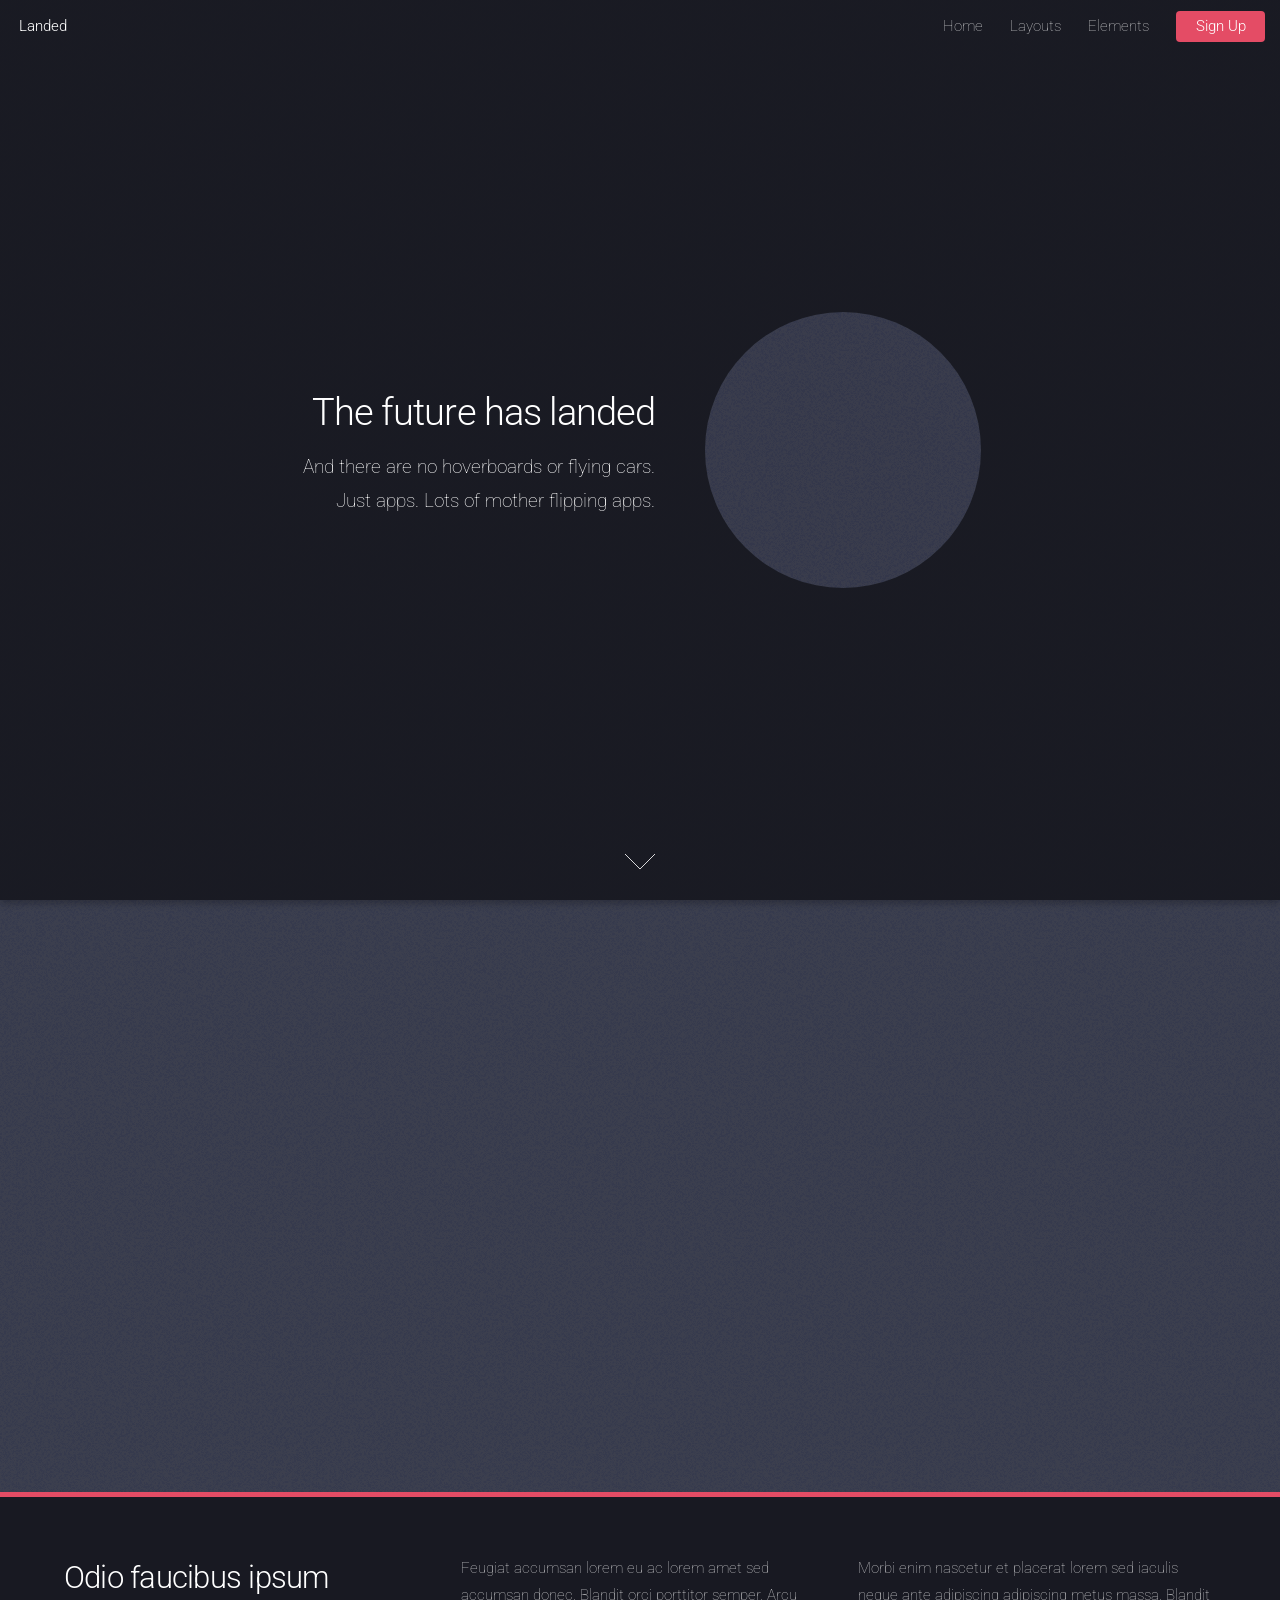
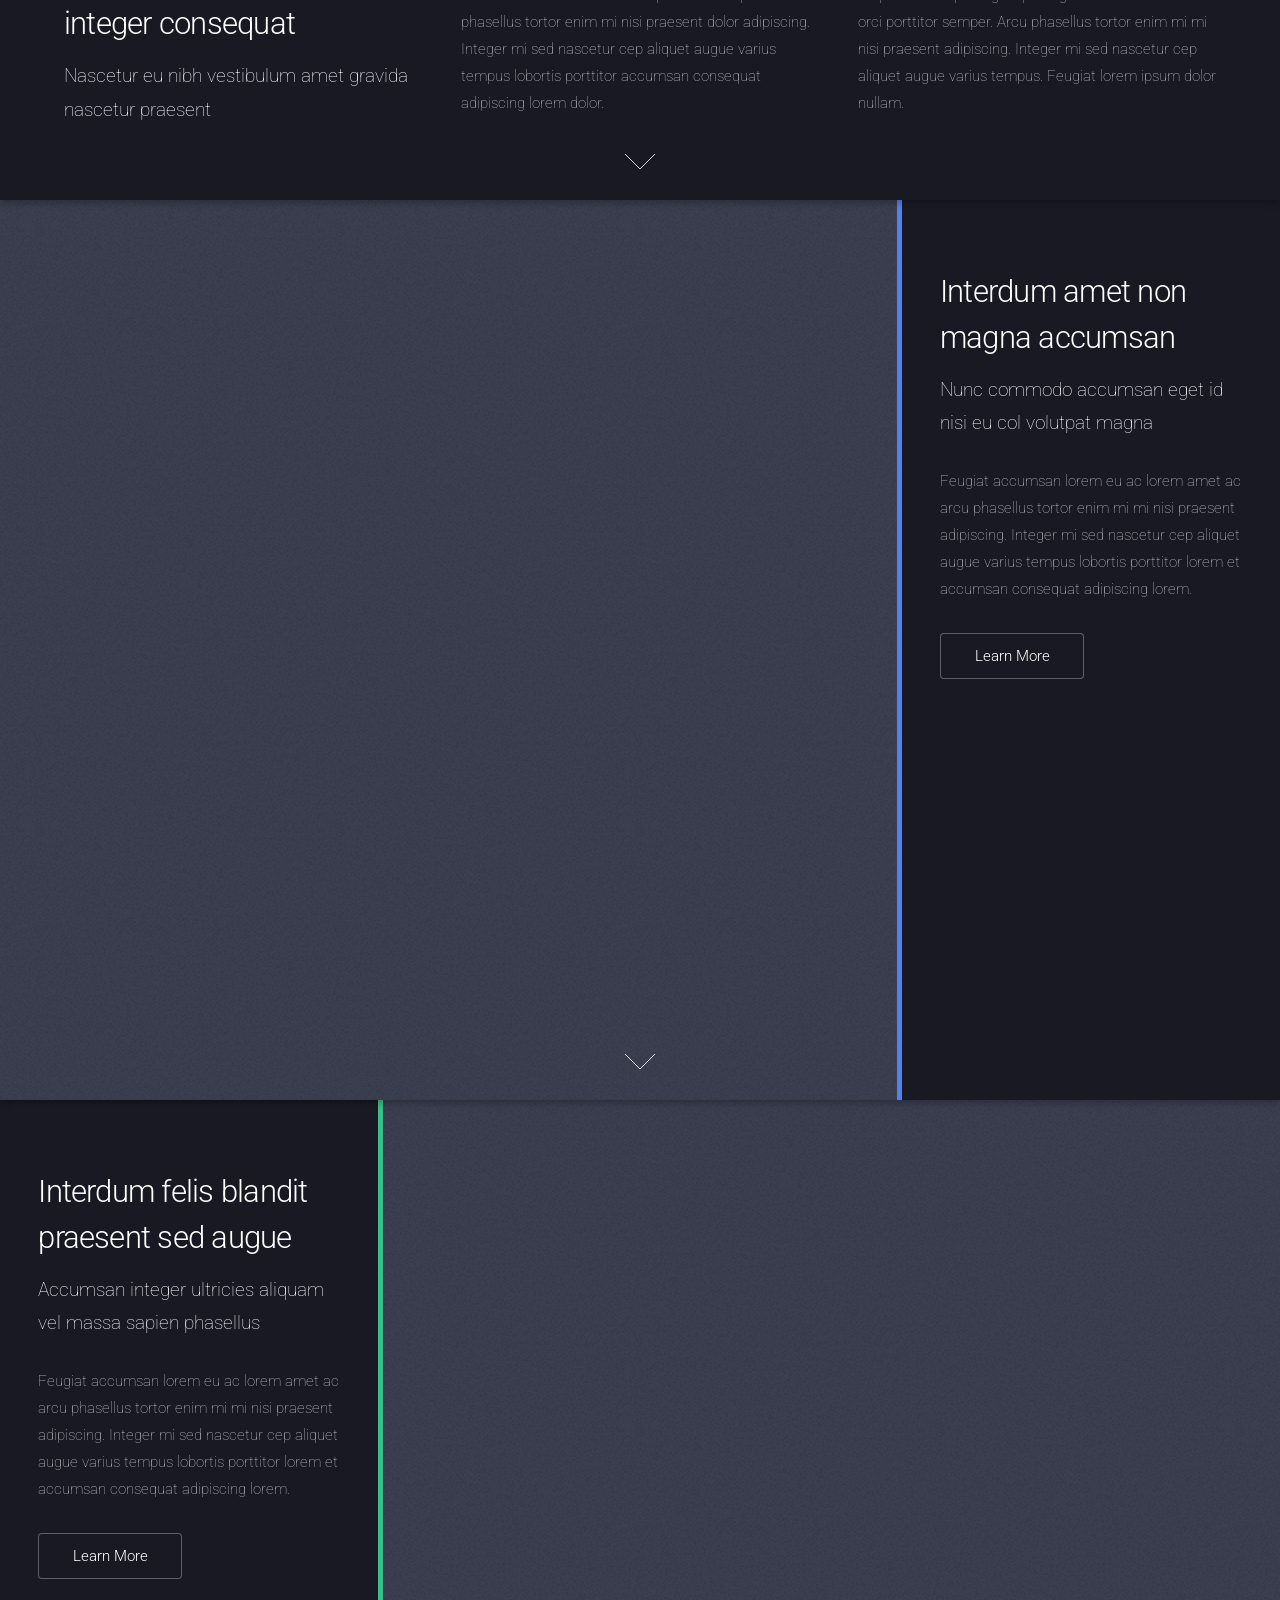
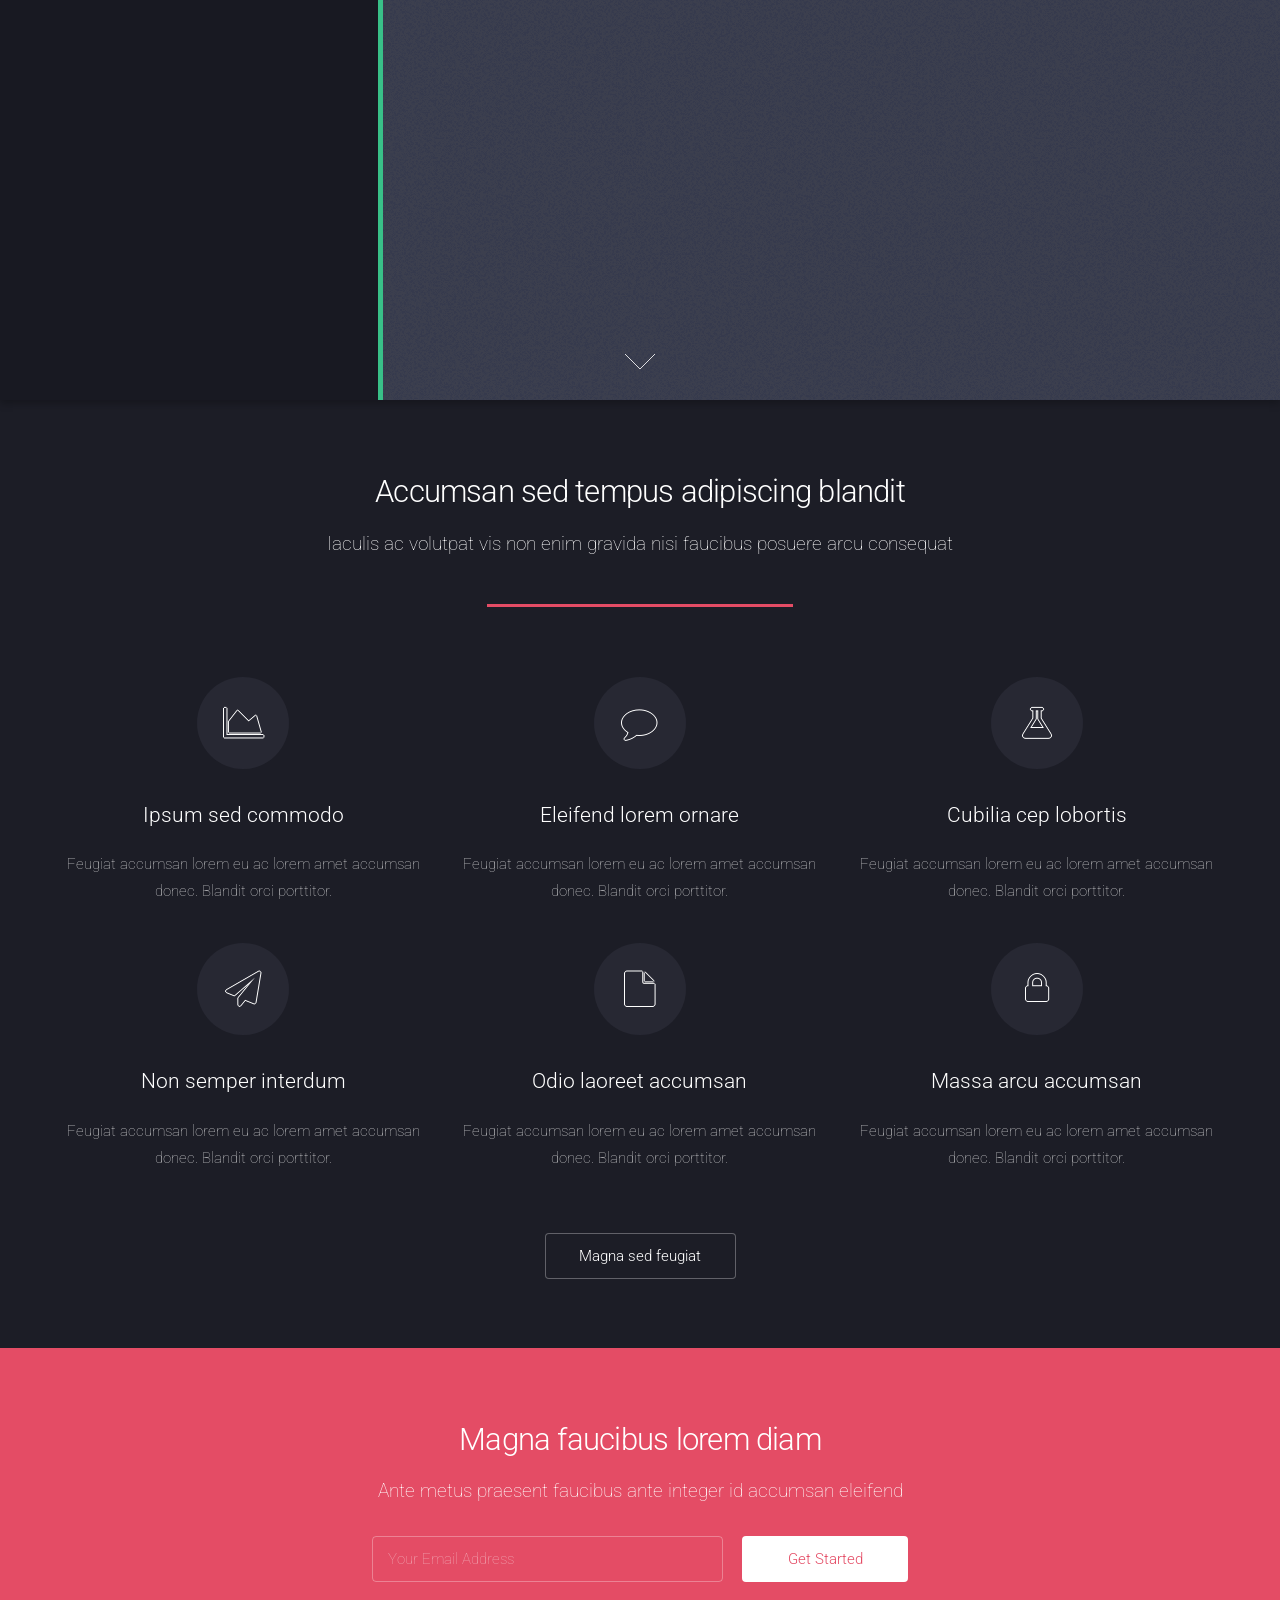
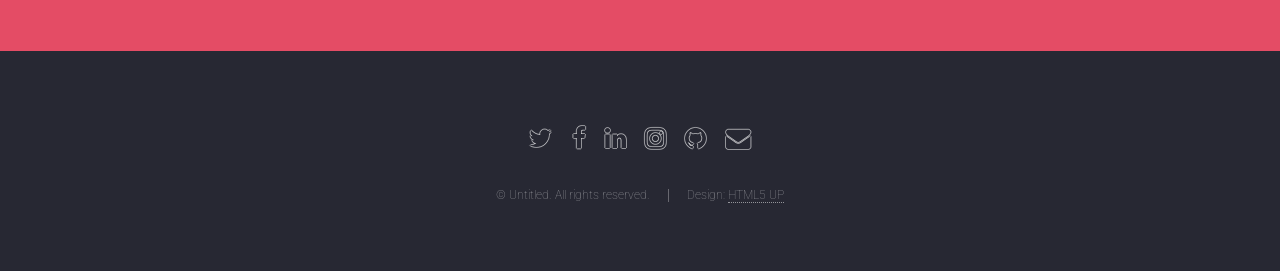
==== portfolio/index.html @ 85036625 "initial setup" ====
<!DOCTYPE HTML>
<!--
	Landed by HTML5 UP
	html5up.net | @ajlkn
	Free for personal and commercial use under the CCA 3.0 license (html5up.net/license)
-->
<html>
	<head>
		<title>Landed by HTML5 UP</title>
		<meta charset="utf-8" />
		<meta name="viewport" content="width=device-width, initial-scale=1, user-scalable=no" />
		<link rel="stylesheet" href="assets/css/main.css" />
		<noscript><link rel="stylesheet" href="assets/css/noscript.css" /></noscript>
	</head>
	<body class="is-preload landing">
		<div id="page-wrapper">

			<!-- Header -->
				<header id="header">
					<h1 id="logo"><a href="index.html">Landed</a></h1>
					<nav id="nav">
						<ul>
							<li><a href="index.html">Home</a></li>
							<li>
								<a href="#">Layouts</a>
								<ul>
									<li><a href="left-sidebar.html">Left Sidebar</a></li>
									<li><a href="right-sidebar.html">Right Sidebar</a></li>
									<li><a href="no-sidebar.html">No Sidebar</a></li>
									<li>
										<a href="#">Submenu</a>
										<ul>
											<li><a href="#">Option 1</a></li>
											<li><a href="#">Option 2</a></li>
											<li><a href="#">Option 3</a></li>
											<li><a href="#">Option 4</a></li>
										</ul>
									</li>
								</ul>
							</li>
							<li><a href="elements.html">Elements</a></li>
							<li><a href="#" class="button primary">Sign Up</a></li>
						</ul>
					</nav>
				</header>

			<!-- Banner -->
				<section id="banner">
					<div class="content">
						<header>
							<h2>The future has landed</h2>
							<p>And there are no hoverboards or flying cars.<br />
							Just apps. Lots of mother flipping apps.</p>
						</header>
						<span class="image"><img src="images/pic01.jpg" alt="" /></span>
					</div>
					<a href="#one" class="goto-next scrolly">Next</a>
				</section>

			<!-- One -->
				<section id="one" class="spotlight style1 bottom">
					<span class="image fit main"><img src="images/pic02.jpg" alt="" /></span>
					<div class="content">
						<div class="container">
							<div class="row">
								<div class="col-4 col-12-medium">
									<header>
										<h2>Odio faucibus ipsum integer consequat</h2>
										<p>Nascetur eu nibh vestibulum amet gravida nascetur praesent</p>
									</header>
								</div>
								<div class="col-4 col-12-medium">
									<p>Feugiat accumsan lorem eu ac lorem amet sed accumsan donec.
									Blandit orci porttitor semper. Arcu phasellus tortor enim mi
									nisi praesent dolor adipiscing. Integer mi sed nascetur cep aliquet
									augue varius tempus lobortis porttitor accumsan consequat
									adipiscing lorem dolor.</p>
								</div>
								<div class="col-4 col-12-medium">
									<p>Morbi enim nascetur et placerat lorem sed iaculis neque ante
									adipiscing adipiscing metus massa. Blandit orci porttitor semper.
									Arcu phasellus tortor enim mi mi nisi praesent adipiscing. Integer
									mi sed nascetur cep aliquet augue varius tempus. Feugiat lorem
									ipsum dolor nullam.</p>
								</div>
							</div>
						</div>
					</div>
					<a href="#two" class="goto-next scrolly">Next</a>
				</section>

			<!-- Two -->
				<section id="two" class="spotlight style2 right">
					<span class="image fit main"><img src="images/pic03.jpg" alt="" /></span>
					<div class="content">
						<header>
							<h2>Interdum amet non magna accumsan</h2>
							<p>Nunc commodo accumsan eget id nisi eu col volutpat magna</p>
						</header>
						<p>Feugiat accumsan lorem eu ac lorem amet ac arcu phasellus tortor enim mi mi nisi praesent adipiscing. Integer mi sed nascetur cep aliquet augue varius tempus lobortis porttitor lorem et accumsan consequat adipiscing lorem.</p>
						<ul class="actions">
							<li><a href="#" class="button">Learn More</a></li>
						</ul>
					</div>
					<a href="#three" class="goto-next scrolly">Next</a>
				</section>

			<!-- Three -->
				<section id="three" class="spotlight style3 left">
					<span class="image fit main bottom"><img src="images/pic04.jpg" alt="" /></span>
					<div class="content">
						<header>
							<h2>Interdum felis blandit praesent sed augue</h2>
							<p>Accumsan integer ultricies aliquam vel massa sapien phasellus</p>
						</header>
						<p>Feugiat accumsan lorem eu ac lorem amet ac arcu phasellus tortor enim mi mi nisi praesent adipiscing. Integer mi sed nascetur cep aliquet augue varius tempus lobortis porttitor lorem et accumsan consequat adipiscing lorem.</p>
						<ul class="actions">
							<li><a href="#" class="button">Learn More</a></li>
						</ul>
					</div>
					<a href="#four" class="goto-next scrolly">Next</a>
				</section>

			<!-- Four -->
				<section id="four" class="wrapper style1 special fade-up">
					<div class="container">
						<header class="major">
							<h2>Accumsan sed tempus adipiscing blandit</h2>
							<p>Iaculis ac volutpat vis non enim gravida nisi faucibus posuere arcu consequat</p>
						</header>
						<div class="box alt">
							<div class="row gtr-uniform">
								<section class="col-4 col-6-medium col-12-xsmall">
									<span class="icon alt major fa-area-chart"></span>
									<h3>Ipsum sed commodo</h3>
									<p>Feugiat accumsan lorem eu ac lorem amet accumsan donec. Blandit orci porttitor.</p>
								</section>
								<section class="col-4 col-6-medium col-12-xsmall">
									<span class="icon alt major fa-comment"></span>
									<h3>Eleifend lorem ornare</h3>
									<p>Feugiat accumsan lorem eu ac lorem amet accumsan donec. Blandit orci porttitor.</p>
								</section>
								<section class="col-4 col-6-medium col-12-xsmall">
									<span class="icon alt major fa-flask"></span>
									<h3>Cubilia cep lobortis</h3>
									<p>Feugiat accumsan lorem eu ac lorem amet accumsan donec. Blandit orci porttitor.</p>
								</section>
								<section class="col-4 col-6-medium col-12-xsmall">
									<span class="icon alt major fa-paper-plane"></span>
									<h3>Non semper interdum</h3>
									<p>Feugiat accumsan lorem eu ac lorem amet accumsan donec. Blandit orci porttitor.</p>
								</section>
								<section class="col-4 col-6-medium col-12-xsmall">
									<span class="icon alt major fa-file"></span>
									<h3>Odio laoreet accumsan</h3>
									<p>Feugiat accumsan lorem eu ac lorem amet accumsan donec. Blandit orci porttitor.</p>
								</section>
								<section class="col-4 col-6-medium col-12-xsmall">
									<span class="icon alt major fa-lock"></span>
									<h3>Massa arcu accumsan</h3>
									<p>Feugiat accumsan lorem eu ac lorem amet accumsan donec. Blandit orci porttitor.</p>
								</section>
							</div>
						</div>
						<footer class="major">
							<ul class="actions special">
								<li><a href="#" class="button">Magna sed feugiat</a></li>
							</ul>
						</footer>
					</div>
				</section>

			<!-- Five -->
				<section id="five" class="wrapper style2 special fade">
					<div class="container">
						<header>
							<h2>Magna faucibus lorem diam</h2>
							<p>Ante metus praesent faucibus ante integer id accumsan eleifend</p>
						</header>
						<form method="post" action="#" class="cta">
							<div class="row gtr-uniform gtr-50">
								<div class="col-8 col-12-xsmall"><input type="email" name="email" id="email" placeholder="Your Email Address" /></div>
								<div class="col-4 col-12-xsmall"><input type="submit" value="Get Started" class="fit primary" /></div>
							</div>
						</form>
					</div>
				</section>

			<!-- Footer -->
				<footer id="footer">
					<ul class="icons">
						<li><a href="#" class="icon alt fa-twitter"><span class="label">Twitter</span></a></li>
						<li><a href="#" class="icon alt fa-facebook"><span class="label">Facebook</span></a></li>
						<li><a href="#" class="icon alt fa-linkedin"><span class="label">LinkedIn</span></a></li>
						<li><a href="#" class="icon alt fa-instagram"><span class="label">Instagram</span></a></li>
						<li><a href="#" class="icon alt fa-github"><span class="label">GitHub</span></a></li>
						<li><a href="#" class="icon alt fa-envelope"><span class="label">Email</span></a></li>
					</ul>
					<ul class="copyright">
						<li>&copy; Untitled. All rights reserved.</li><li>Design: <a href="http://html5up.net">HTML5 UP</a></li>
					</ul>
				</footer>

		</div>

		<!-- Scripts -->
			<script src="assets/js/jquery.min.js"></script>
			<script src="assets/js/jquery.scrolly.min.js"></script>
			<script src="assets/js/jquery.dropotron.min.js"></script>
			<script src="assets/js/jquery.scrollex.min.js"></script>
			<script src="assets/js/browser.min.js"></script>
			<script src="assets/js/breakpoints.min.js"></script>
			<script src="assets/js/util.js"></script>
			<script src="assets/js/main.js"></script>

	</body>
</html>
---- portfolio/assets/css/main.css ----
@import url("font-awesome.min.css");
@import url("https://fonts.googleapis.com/css?family=Roboto:100,300,100italic,300italic");

/*
	Landed by HTML5 UP
	html5up.net | @ajlkn
	Free for personal and commercial use under the CCA 3.0 license (html5up.net/license)
*/

html, body, div, span, applet, object,
iframe, h1, h2, h3, h4, h5, h6, p, blockquote,
pre, a, abbr, acronym, address, big, cite,
code, del, dfn, em, img, ins, kbd, q, s, samp,
small, strike, strong, sub, sup, tt, var, b,
u, i, center, dl, dt, dd, ol, ul, li, fieldset,
form, label, legend, table, caption, tbody,
tfoot, thead, tr, th, td, article, aside,
canvas, details, embed, figure, figcaption,
footer, header, hgroup, menu, nav, output, ruby,
section, summary, time, mark, audio, video {
	margin: 0;
	padding: 0;
	border: 0;
	font-size: 100%;
	font: inherit;
	vertical-align: baseline;}

article, aside, details, figcaption, figure,
footer, header, hgroup, menu, nav, section {
	display: block;}

body {
	line-height: 1;
}

ol, ul {
	list-style: none;
}

blockquote, q {
	quotes: none;
}

	blockquote:before, blockquote:after, q:before, q:after {
		content: '';
		content: none;
	}

table {
	border-collapse: collapse;
	border-spacing: 0;
}

body {
	-webkit-text-size-adjust: none;
}

mark {
	background-color: transparent;
	color: inherit;
}

input::-moz-focus-inner {
	border: 0;
	padding: 0;
}

input, select, textarea {
	-moz-appearance: none;
	-webkit-appearance: none;
	-ms-appearance: none;
	appearance: none;
}

/* Basic */

	html {
		box-sizing: border-box;
	}

	*, *:before, *:after {
		box-sizing: inherit;
	}

	html, body {
		background: #1c1d26;
	}

	body.is-preload *, body.is-preload *:before, body.is-preload *:after {
		-moz-animation: none !important;
		-webkit-animation: none !important;
		-ms-animation: none !important;
		animation: none !important;
		-moz-transition: none !important;
		-webkit-transition: none !important;
		-ms-transition: none !important;
		transition: none !important;
	}

	body, input, select, textarea {
		color: rgba(255, 255, 255, 0.75);
		font-family: "Roboto", Helvetica, sans-serif;
		font-size: 15pt;
		font-weight: 100;
		line-height: 1.75em;
	}

	a {
		-moz-transition: border-color 0.2s ease-in-out, color 0.2s ease-in-out;
		-webkit-transition: border-color 0.2s ease-in-out, color 0.2s ease-in-out;
		-ms-transition: border-color 0.2s ease-in-out, color 0.2s ease-in-out;
		transition: border-color 0.2s ease-in-out, color 0.2s ease-in-out;
		border-bottom: dotted 1px;
		color: #e44c65;
		text-decoration: none;
	}

		a:hover {
			color: #e44c65 !important;
			border-bottom-color: transparent;
		}

	strong, b {
		color: #ffffff;
		font-weight: 300;
	}

	em, i {
		font-style: italic;
	}

	p {
		margin: 0 0 2em 0;
	}

	h1, h2, h3, h4, h5, h6 {
		color: #ffffff;
		font-weight: 300;
		line-height: 1em;
		margin: 0 0 1em 0;
	}

		h1 a, h2 a, h3 a, h4 a, h5 a, h6 a {
			color: inherit;
			border: 0;
		}

	h2 {
		font-size: 2em;
		line-height: 1.5em;
		letter-spacing: -0.025em;
	}

	h3 {
		font-size: 1.35em;
		line-height: 1.5em;
	}

	h4 {
		font-size: 1.1em;
		line-height: 1.5em;
	}

	h5 {
		font-size: 0.9em;
		line-height: 1.5em;
	}

	h6 {
		font-size: 0.7em;
		line-height: 1.5em;
	}

	sub {
		font-size: 0.8em;
		position: relative;
		top: 0.5em;
	}

	sup {
		font-size: 0.8em;
		position: relative;
		top: -0.5em;
	}

	hr {
		border: 0;
		border-bottom: solid 1px rgba(255, 255, 255, 0.3);
		margin: 3em 0;
	}

		hr.major {
			margin: 4em 0;
		}

	blockquote {
		border-left: solid 4px rgba(255, 255, 255, 0.3);
		font-style: italic;
		margin: 0 0 2em 0;
		padding: 0.5em 0 0.5em 2em;
	}

	code {
		background: rgba(255, 255, 255, 0.075);
		border-radius: 4px;
		font-family: "Courier New", monospace;
		font-size: 0.9em;
		margin: 0 0.25em;
		padding: 0.25em 0.65em;
	}

	pre {
		-webkit-overflow-scrolling: touch;
		font-family: "Courier New", monospace;
		font-size: 0.9em;
		margin: 0 0 2em 0;
	}

		pre code {
			display: block;
			line-height: 1.75em;
			padding: 1em 1.5em;
			overflow-x: auto;
		}

	.align-left {
		text-align: left;
	}

	.align-center {
		text-align: center;
	}

	.align-right {
		text-align: right;
	}

/* Loader */

	@-moz-keyframes spinner-show {
		0% {
			opacity: 0;
		}

		100% {
			opacity: 1;
		}
	}

	@-webkit-keyframes spinner-show {
		0% {
			opacity: 0;
		}

		100% {
			opacity: 1;
		}
	}

	@-ms-keyframes spinner-show {
		0% {
			opacity: 0;
		}

		100% {
			opacity: 1;
		}
	}

	@keyframes spinner-show {
		0% {
			opacity: 0;
		}

		100% {
			opacity: 1;
		}
	}

	@-moz-keyframes spinner-hide {
		0% {
			color: rgba(255, 255, 255, 0.15);
			z-index: 100001;
			-moz-transform: scale(1) rotate(0deg);
			-webkit-transform: scale(1) rotate(0deg);
			-ms-transform: scale(1) rotate(0deg);
			transform: scale(1) rotate(0deg);
		}

		99% {
			color: #1c1d26;
			z-index: 100001;
			-moz-transform: scale(0.5) rotate(360deg);
			-webkit-transform: scale(0.5) rotate(360deg);
			-ms-transform: scale(0.5) rotate(360deg);
			transform: scale(0.5) rotate(360deg);
		}

		100% {
			color: #1c1d26;
			z-index: -1;
			-moz-transform: scale(0.5) rotate(360deg);
			-webkit-transform: scale(0.5) rotate(360deg);
			-ms-transform: scale(0.5) rotate(360deg);
			transform: scale(0.5) rotate(360deg);
		}
	}

	@-webkit-keyframes spinner-hide {
		0% {
			color: rgba(255, 255, 255, 0.15);
			z-index: 100001;
			-moz-transform: scale(1) rotate(0deg);
			-webkit-transform: scale(1) rotate(0deg);
			-ms-transform: scale(1) rotate(0deg);
			transform: scale(1) rotate(0deg);
		}

		99% {
			color: #1c1d26;
			z-index: 100001;
			-moz-transform: scale(0.5) rotate(360deg);
			-webkit-transform: scale(0.5) rotate(360deg);
			-ms-transform: scale(0.5) rotate(360deg);
			transform: scale(0.5) rotate(360deg);
		}

		100% {
			color: #1c1d26;
			z-index: -1;
			-moz-transform: scale(0.5) rotate(360deg);
			-webkit-transform: scale(0.5) rotate(360deg);
			-ms-transform: scale(0.5) rotate(360deg);
			transform: scale(0.5) rotate(360deg);
		}
	}

	@-ms-keyframes spinner-hide {
		0% {
			color: rgba(255, 255, 255, 0.15);
			z-index: 100001;
			-moz-transform: scale(1) rotate(0deg);
			-webkit-transform: scale(1) rotate(0deg);
			-ms-transform: scale(1) rotate(0deg);
			transform: scale(1) rotate(0deg);
		}

		99% {
			color: #1c1d26;
			z-index: 100001;
			-moz-transform: scale(0.5) rotate(360deg);
			-webkit-transform: scale(0.5) rotate(360deg);
			-ms-transform: scale(0.5) rotate(360deg);
			transform: scale(0.5) rotate(360deg);
		}

		100% {
			color: #1c1d26;
			z-index: -1;
			-moz-transform: scale(0.5) rotate(360deg);
			-webkit-transform: scale(0.5) rotate(360deg);
			-ms-transform: scale(0.5) rotate(360deg);
			transform: scale(0.5) rotate(360deg);
		}
	}

	@keyframes spinner-hide {
		0% {
			color: rgba(255, 255, 255, 0.15);
			z-index: 100001;
			-moz-transform: scale(1) rotate(0deg);
			-webkit-transform: scale(1) rotate(0deg);
			-ms-transform: scale(1) rotate(0deg);
			transform: scale(1) rotate(0deg);
		}

		99% {
			color: #1c1d26;
			z-index: 100001;
			-moz-transform: scale(0.5) rotate(360deg);
			-webkit-transform: scale(0.5) rotate(360deg);
			-ms-transform: scale(0.5) rotate(360deg);
			transform: scale(0.5) rotate(360deg);
		}

		100% {
			color: #1c1d26;
			z-index: -1;
			-moz-transform: scale(0.5) rotate(360deg);
			-webkit-transform: scale(0.5) rotate(360deg);
			-ms-transform: scale(0.5) rotate(360deg);
			transform: scale(0.5) rotate(360deg);
		}
	}

	@-moz-keyframes spinner-rotate {
		0% {
			-moz-transform: scale(1) rotate(0deg);
			-webkit-transform: scale(1) rotate(0deg);
			-ms-transform: scale(1) rotate(0deg);
			transform: scale(1) rotate(0deg);
		}

		100% {
			-moz-transform: scale(1) rotate(360deg);
			-webkit-transform: scale(1) rotate(360deg);
			-ms-transform: scale(1) rotate(360deg);
			transform: scale(1) rotate(360deg);
		}
	}

	@-webkit-keyframes spinner-rotate {
		0% {
			-moz-transform: scale(1) rotate(0deg);
			-webkit-transform: scale(1) rotate(0deg);
			-ms-transform: scale(1) rotate(0deg);
			transform: scale(1) rotate(0deg);
		}

		100% {
			-moz-transform: scale(1) rotate(360deg);
			-webkit-transform: scale(1) rotate(360deg);
			-ms-transform: scale(1) rotate(360deg);
			transform: scale(1) rotate(360deg);
		}
	}

	@-ms-keyframes spinner-rotate {
		0% {
			-moz-transform: scale(1) rotate(0deg);
			-webkit-transform: scale(1) rotate(0deg);
			-ms-transform: scale(1) rotate(0deg);
			transform: scale(1) rotate(0deg);
		}

		100% {
			-moz-transform: scale(1) rotate(360deg);
			-webkit-transform: scale(1) rotate(360deg);
			-ms-transform: scale(1) rotate(360deg);
			transform: scale(1) rotate(360deg);
		}
	}

	@keyframes spinner-rotate {
		0% {
			-moz-transform: scale(1) rotate(0deg);
			-webkit-transform: scale(1) rotate(0deg);
			-ms-transform: scale(1) rotate(0deg);
			transform: scale(1) rotate(0deg);
		}

		100% {
			-moz-transform: scale(1) rotate(360deg);
			-webkit-transform: scale(1) rotate(360deg);
			-ms-transform: scale(1) rotate(360deg);
			transform: scale(1) rotate(360deg);
		}
	}

	@-moz-keyframes overlay-hide {
		0% {
			opacity: 1;
			z-index: 100000;
		}

		15% {
			opacity: 1;
			z-index: 100000;
		}

		99% {
			opacity: 0;
			z-index: 100000;
		}

		100% {
			opacity: 0;
			z-index: -1;
		}
	}

	@-webkit-keyframes overlay-hide {
		0% {
			opacity: 1;
			z-index: 100000;
		}

		15% {
			opacity: 1;
			z-index: 100000;
		}

		99% {
			opacity: 0;
			z-index: 100000;
		}

		100% {
			opacity: 0;
			z-index: -1;
		}
	}

	@-ms-keyframes overlay-hide {
		0% {
			opacity: 1;
			z-index: 100000;
		}

		15% {
			opacity: 1;
			z-index: 100000;
		}

		99% {
			opacity: 0;
			z-index: 100000;
		}

		100% {
			opacity: 0;
			z-index: -1;
		}
	}

	@keyframes overlay-hide {
		0% {
			opacity: 1;
			z-index: 100000;
		}

		15% {
			opacity: 1;
			z-index: 100000;
		}

		99% {
			opacity: 0;
			z-index: 100000;
		}

		100% {
			opacity: 0;
			z-index: -1;
		}
	}

	body.landing {
		text-decoration: none;
	}

		body.landing:before {
			-moz-osx-font-smoothing: grayscale;
			-webkit-font-smoothing: antialiased;
			font-family: FontAwesome;
			font-style: normal;
			font-weight: normal;
			text-transform: none !important;
		}

		body.landing:before {
			-moz-animation: spinner-show 1.5s 1 0.25s ease forwards, spinner-hide 0.25s ease-in-out forwards !important;
			-webkit-animation: spinner-show 1.5s 1 0.25s ease forwards, spinner-hide 0.25s ease-in-out forwards !important;
			-ms-animation: spinner-show 1.5s 1 0.25s ease forwards, spinner-hide 0.25s ease-in-out forwards !important;
			animation: spinner-show 1.5s 1 0.25s ease forwards, spinner-hide 0.25s ease-in-out forwards !important;
			-moz-transform-origin: 50% 50%;
			-webkit-transform-origin: 50% 50%;
			-ms-transform-origin: 50% 50%;
			transform-origin: 50% 50%;
			color: rgba(255, 255, 255, 0.15);
			content: '\f1ce';
			cursor: default;
			display: block;
			font-size: 2em;
			height: 2em;
			left: 50%;
			line-height: 2em;
			margin: -1em 0 0 -1em;
			opacity: 0;
			position: fixed;
			text-align: center;
			top: 50%;
			width: 2em;
			z-index: -1;
		}

		body.landing:after {
			-moz-animation: overlay-hide 1.5s ease-in forwards !important;
			-webkit-animation: overlay-hide 1.5s ease-in forwards !important;
			-ms-animation: overlay-hide 1.5s ease-in forwards !important;
			animation: overlay-hide 1.5s ease-in forwards !important;
			background: #1c1d26;
			content: '';
			display: block;
			height: 100%;
			left: 0;
			opacity: 0;
			position: fixed;
			top: 0;
			width: 100%;
			z-index: -1;
		}

		body.landing.is-preload:before {
			-moz-animation: spinner-show 1.5s 1 0.25s ease forwards, spinner-rotate 0.75s infinite linear !important;
			-webkit-animation: spinner-show 1.5s 1 0.25s ease forwards, spinner-rotate 0.75s infinite linear !important;
			-ms-animation: spinner-show 1.5s 1 0.25s ease forwards, spinner-rotate 0.75s infinite linear !important;
			animation: spinner-show 1.5s 1 0.25s ease forwards, spinner-rotate 0.75s infinite linear !important;
			z-index: 100001;
		}

		body.landing.is-preload:after {
			-moz-animation: none !important;
			-webkit-animation: none !important;
			-ms-animation: none !important;
			animation: none !important;
			opacity: 1;
			z-index: 100000;
		}

	@media (-webkit-min-device-pixel-ratio: 2) {

		body.landing:before {
			line-height: 2.025em;
		}

	}

/* Container */

	.container {
		margin: 0 auto;
		max-width: calc(100% - 4em);
		width: 70em;
	}

		.container.xsmall {
			width: 17.5em;
		}

		.container.small {
			width: 35em;
		}

		.container.medium {
			width: 52.5em;
		}

		.container.large {
			width: 87.5em;
		}

		.container.xlarge {
			width: 105em;
		}

		.container.max {
			width: 100%;
		}

		@media screen and (max-width: 1280px) {

			.container {
				width: 90%;
				max-width: 100%;
			}

		}

		@media screen and (max-width: 980px) {

			.container {
				width: 100% !important;
			}

		}

/* Row */

	.row {
		display: flex;
		flex-wrap: wrap;
		box-sizing: border-box;
		align-items: stretch;
	}

		.row > * {
			box-sizing: border-box;
		}

		.row.gtr-uniform > * > :last-child {
			margin-bottom: 0;
		}

		.row.aln-left {
			justify-content: flex-start;
		}

		.row.aln-center {
			justify-content: center;
		}

		.row.aln-right {
			justify-content: flex-end;
		}

		.row.aln-top {
			align-items: flex-start;
		}

		.row.aln-middle {
			align-items: center;
		}

		.row.aln-bottom {
			align-items: flex-end;
		}

		.row > .imp {
			order: -1;
		}

		.row > .col-1 {
			width: 8.3333333333%;
		}

		.row > .off-1 {
			margin-left: 8.3333333333%;
		}

		.row > .col-2 {
			width: 16.6666666667%;
		}

		.row > .off-2 {
			margin-left: 16.6666666667%;
		}

		.row > .col-3 {
			width: 25%;
		}

		.row > .off-3 {
			margin-left: 25%;
		}

		.row > .col-4 {
			width: 33.3333333333%;
		}

		.row > .off-4 {
			margin-left: 33.3333333333%;
		}

		.row > .col-5 {
			width: 41.6666666667%;
		}

		.row > .off-5 {
			margin-left: 41.6666666667%;
		}

		.row > .col-6 {
			width: 50%;
		}

		.row > .off-6 {
			margin-left: 50%;
		}

		.row > .col-7 {
			width: 58.3333333333%;
		}

		.row > .off-7 {
			margin-left: 58.3333333333%;
		}

		.row > .col-8 {
			width: 66.6666666667%;
		}

		.row > .off-8 {
			margin-left: 66.6666666667%;
		}

		.row > .col-9 {
			width: 75%;
		}

		.row > .off-9 {
			margin-left: 75%;
		}

		.row > .col-10 {
			width: 83.3333333333%;
		}

		.row > .off-10 {
			margin-left: 83.3333333333%;
		}

		.row > .col-11 {
			width: 91.6666666667%;
		}

		.row > .off-11 {
			margin-left: 91.6666666667%;
		}

		.row > .col-12 {
			width: 100%;
		}

		.row > .off-12 {
			margin-left: 100%;
		}

		.row.gtr-0 {
			margin-top: 0;
			margin-left: 0em;
		}

			.row.gtr-0 > * {
				padding: 0 0 0 0em;
			}

			.row.gtr-0.gtr-uniform {
				margin-top: 0em;
			}

				.row.gtr-0.gtr-uniform > * {
					padding-top: 0em;
				}

		.row.gtr-25 {
			margin-top: 0;
			margin-left: -0.625em;
		}

			.row.gtr-25 > * {
				padding: 0 0 0 0.625em;
			}

			.row.gtr-25.gtr-uniform {
				margin-top: -0.625em;
			}

				.row.gtr-25.gtr-uniform > * {
					padding-top: 0.625em;
				}

		.row.gtr-50 {
			margin-top: 0;
			margin-left: -1.25em;
		}

			.row.gtr-50 > * {
				padding: 0 0 0 1.25em;
			}

			.row.gtr-50.gtr-uniform {
				margin-top: -1.25em;
			}

				.row.gtr-50.gtr-uniform > * {
					padding-top: 1.25em;
				}

		.row {
			margin-top: 0;
			margin-left: -2.5em;
		}

			.row > * {
				padding: 0 0 0 2.5em;
			}

			.row.gtr-uniform {
				margin-top: -2.5em;
			}

				.row.gtr-uniform > * {
					padding-top: 2.5em;
				}

		.row.gtr-150 {
			margin-top: 0;
			margin-left: -3.75em;
		}

			.row.gtr-150 > * {
				padding: 0 0 0 3.75em;
			}

			.row.gtr-150.gtr-uniform {
				margin-top: -3.75em;
			}

				.row.gtr-150.gtr-uniform > * {
					padding-top: 3.75em;
				}

		.row.gtr-200 {
			margin-top: 0;
			margin-left: -5em;
		}

			.row.gtr-200 > * {
				padding: 0 0 0 5em;
			}

			.row.gtr-200.gtr-uniform {
				margin-top: -5em;
			}

				.row.gtr-200.gtr-uniform > * {
					padding-top: 5em;
				}

		@media screen and (max-width: 1680px) {

			.row {
				display: flex;
				flex-wrap: wrap;
				box-sizing: border-box;
				align-items: stretch;
			}

				.row > * {
					box-sizing: border-box;
				}

				.row.gtr-uniform > * > :last-child {
					margin-bottom: 0;
				}

				.row.aln-left {
					justify-content: flex-start;
				}

				.row.aln-center {
					justify-content: center;
				}

				.row.aln-right {
					justify-content: flex-end;
				}

				.row.aln-top {
					align-items: flex-start;
				}

				.row.aln-middle {
					align-items: center;
				}

				.row.aln-bottom {
					align-items: flex-end;
				}

				.row > .imp-xlarge {
					order: -1;
				}

				.row > .col-1-xlarge {
					width: 8.3333333333%;
				}

				.row > .off-1-xlarge {
					margin-left: 8.3333333333%;
				}

				.row > .col-2-xlarge {
					width: 16.6666666667%;
				}

				.row > .off-2-xlarge {
					margin-left: 16.6666666667%;
				}

				.row > .col-3-xlarge {
					width: 25%;
				}

				.row > .off-3-xlarge {
					margin-left: 25%;
				}

				.row > .col-4-xlarge {
					width: 33.3333333333%;
				}

				.row > .off-4-xlarge {
					margin-left: 33.3333333333%;
				}

				.row > .col-5-xlarge {
					width: 41.6666666667%;
				}

				.row > .off-5-xlarge {
					margin-left: 41.6666666667%;
				}

				.row > .col-6-xlarge {
					width: 50%;
				}

				.row > .off-6-xlarge {
					margin-left: 50%;
				}

				.row > .col-7-xlarge {
					width: 58.3333333333%;
				}

				.row > .off-7-xlarge {
					margin-left: 58.3333333333%;
				}

				.row > .col-8-xlarge {
					width: 66.6666666667%;
				}

				.row > .off-8-xlarge {
					margin-left: 66.6666666667%;
				}

				.row > .col-9-xlarge {
					width: 75%;
				}

				.row > .off-9-xlarge {
					margin-left: 75%;
				}

				.row > .col-10-xlarge {
					width: 83.3333333333%;
				}

				.row > .off-10-xlarge {
					margin-left: 83.3333333333%;
				}

				.row > .col-11-xlarge {
					width: 91.6666666667%;
				}

				.row > .off-11-xlarge {
					margin-left: 91.6666666667%;
				}

				.row > .col-12-xlarge {
					width: 100%;
				}

				.row > .off-12-xlarge {
					margin-left: 100%;
				}

				.row.gtr-0 {
					margin-top: 0;
					margin-left: 0em;
				}

					.row.gtr-0 > * {
						padding: 0 0 0 0em;
					}

					.row.gtr-0.gtr-uniform {
						margin-top: 0em;
					}

						.row.gtr-0.gtr-uniform > * {
							padding-top: 0em;
						}

				.row.gtr-25 {
					margin-top: 0;
					margin-left: -0.625em;
				}

					.row.gtr-25 > * {
						padding: 0 0 0 0.625em;
					}

					.row.gtr-25.gtr-uniform {
						margin-top: -0.625em;
					}

						.row.gtr-25.gtr-uniform > * {
							padding-top: 0.625em;
						}

				.row.gtr-50 {
					margin-top: 0;
					margin-left: -1.25em;
				}

					.row.gtr-50 > * {
						padding: 0 0 0 1.25em;
					}

					.row.gtr-50.gtr-uniform {
						margin-top: -1.25em;
					}

						.row.gtr-50.gtr-uniform > * {
							padding-top: 1.25em;
						}

				.row {
					margin-top: 0;
					margin-left: -2.5em;
				}

					.row > * {
						padding: 0 0 0 2.5em;
					}

					.row.gtr-uniform {
						margin-top: -2.5em;
					}

						.row.gtr-uniform > * {
							padding-top: 2.5em;
						}

				.row.gtr-150 {
					margin-top: 0;
					margin-left: -3.75em;
				}

					.row.gtr-150 > * {
						padding: 0 0 0 3.75em;
					}

					.row.gtr-150.gtr-uniform {
						margin-top: -3.75em;
					}

						.row.gtr-150.gtr-uniform > * {
							padding-top: 3.75em;
						}

				.row.gtr-200 {
					margin-top: 0;
					margin-left: -5em;
				}

					.row.gtr-200 > * {
						padding: 0 0 0 5em;
					}

					.row.gtr-200.gtr-uniform {
						margin-top: -5em;
					}

						.row.gtr-200.gtr-uniform > * {
							padding-top: 5em;
						}

		}

		@media screen and (max-width: 1280px) {

			.row {
				display: flex;
				flex-wrap: wrap;
				box-sizing: border-box;
				align-items: stretch;
			}

				.row > * {
					box-sizing: border-box;
				}

				.row.gtr-uniform > * > :last-child {
					margin-bottom: 0;
				}

				.row.aln-left {
					justify-content: flex-start;
				}

				.row.aln-center {
					justify-content: center;
				}

				.row.aln-right {
					justify-content: flex-end;
				}

				.row.aln-top {
					align-items: flex-start;
				}

				.row.aln-middle {
					align-items: center;
				}

				.row.aln-bottom {
					align-items: flex-end;
				}

				.row > .imp-large {
					order: -1;
				}

				.row > .col-1-large {
					width: 8.3333333333%;
				}

				.row > .off-1-large {
					margin-left: 8.3333333333%;
				}

				.row > .col-2-large {
					width: 16.6666666667%;
				}

				.row > .off-2-large {
					margin-left: 16.6666666667%;
				}

				.row > .col-3-large {
					width: 25%;
				}

				.row > .off-3-large {
					margin-left: 25%;
				}

				.row > .col-4-large {
					width: 33.3333333333%;
				}

				.row > .off-4-large {
					margin-left: 33.3333333333%;
				}

				.row > .col-5-large {
					width: 41.6666666667%;
				}

				.row > .off-5-large {
					margin-left: 41.6666666667%;
				}

				.row > .col-6-large {
					width: 50%;
				}

				.row > .off-6-large {
					margin-left: 50%;
				}

				.row > .col-7-large {
					width: 58.3333333333%;
				}

				.row > .off-7-large {
					margin-left: 58.3333333333%;
				}

				.row > .col-8-large {
					width: 66.6666666667%;
				}

				.row > .off-8-large {
					margin-left: 66.6666666667%;
				}

				.row > .col-9-large {
					width: 75%;
				}

				.row > .off-9-large {
					margin-left: 75%;
				}

				.row > .col-10-large {
					width: 83.3333333333%;
				}

				.row > .off-10-large {
					margin-left: 83.3333333333%;
				}

				.row > .col-11-large {
					width: 91.6666666667%;
				}

				.row > .off-11-large {
					margin-left: 91.6666666667%;
				}

				.row > .col-12-large {
					width: 100%;
				}

				.row > .off-12-large {
					margin-left: 100%;
				}

				.row.gtr-0 {
					margin-top: 0;
					margin-left: 0em;
				}

					.row.gtr-0 > * {
						padding: 0 0 0 0em;
					}

					.row.gtr-0.gtr-uniform {
						margin-top: 0em;
					}

						.row.gtr-0.gtr-uniform > * {
							padding-top: 0em;
						}

				.row.gtr-25 {
					margin-top: 0;
					margin-left: -0.625em;
				}

					.row.gtr-25 > * {
						padding: 0 0 0 0.625em;
					}

					.row.gtr-25.gtr-uniform {
						margin-top: -0.625em;
					}

						.row.gtr-25.gtr-uniform > * {
							padding-top: 0.625em;
						}

				.row.gtr-50 {
					margin-top: 0;
					margin-left: -1.25em;
				}

					.row.gtr-50 > * {
						padding: 0 0 0 1.25em;
					}

					.row.gtr-50.gtr-uniform {
						margin-top: -1.25em;
					}

						.row.gtr-50.gtr-uniform > * {
							padding-top: 1.25em;
						}

				.row {
					margin-top: 0;
					margin-left: -2.5em;
				}

					.row > * {
						padding: 0 0 0 2.5em;
					}

					.row.gtr-uniform {
						margin-top: -2.5em;
					}

						.row.gtr-uniform > * {
							padding-top: 2.5em;
						}

				.row.gtr-150 {
					margin-top: 0;
					margin-left: -3.75em;
				}

					.row.gtr-150 > * {
						padding: 0 0 0 3.75em;
					}

					.row.gtr-150.gtr-uniform {
						margin-top: -3.75em;
					}

						.row.gtr-150.gtr-uniform > * {
							padding-top: 3.75em;
						}

				.row.gtr-200 {
					margin-top: 0;
					margin-left: -5em;
				}

					.row.gtr-200 > * {
						padding: 0 0 0 5em;
					}

					.row.gtr-200.gtr-uniform {
						margin-top: -5em;
					}

						.row.gtr-200.gtr-uniform > * {
							padding-top: 5em;
						}

		}

		@media screen and (max-width: 980px) {

			.row {
				display: flex;
				flex-wrap: wrap;
				box-sizing: border-box;
				align-items: stretch;
			}

				.row > * {
					box-sizing: border-box;
				}

				.row.gtr-uniform > * > :last-child {
					margin-bottom: 0;
				}

				.row.aln-left {
					justify-content: flex-start;
				}

				.row.aln-center {
					justify-content: center;
				}

				.row.aln-right {
					justify-content: flex-end;
				}

				.row.aln-top {
					align-items: flex-start;
				}

				.row.aln-middle {
					align-items: center;
				}

				.row.aln-bottom {
					align-items: flex-end;
				}

				.row > .imp-medium {
					order: -1;
				}

				.row > .col-1-medium {
					width: 8.3333333333%;
				}

				.row > .off-1-medium {
					margin-left: 8.3333333333%;
				}

				.row > .col-2-medium {
					width: 16.6666666667%;
				}

				.row > .off-2-medium {
					margin-left: 16.6666666667%;
				}

				.row > .col-3-medium {
					width: 25%;
				}

				.row > .off-3-medium {
					margin-left: 25%;
				}

				.row > .col-4-medium {
					width: 33.3333333333%;
				}

				.row > .off-4-medium {
					margin-left: 33.3333333333%;
				}

				.row > .col-5-medium {
					width: 41.6666666667%;
				}

				.row > .off-5-medium {
					margin-left: 41.6666666667%;
				}

				.row > .col-6-medium {
					width: 50%;
				}

				.row > .off-6-medium {
					margin-left: 50%;
				}

				.row > .col-7-medium {
					width: 58.3333333333%;
				}

				.row > .off-7-medium {
					margin-left: 58.3333333333%;
				}

				.row > .col-8-medium {
					width: 66.6666666667%;
				}

				.row > .off-8-medium {
					margin-left: 66.6666666667%;
				}

				.row > .col-9-medium {
					width: 75%;
				}

				.row > .off-9-medium {
					margin-left: 75%;
				}

				.row > .col-10-medium {
					width: 83.3333333333%;
				}

				.row > .off-10-medium {
					margin-left: 83.3333333333%;
				}

				.row > .col-11-medium {
					width: 91.6666666667%;
				}

				.row > .off-11-medium {
					margin-left: 91.6666666667%;
				}

				.row > .col-12-medium {
					width: 100%;
				}

				.row > .off-12-medium {
					margin-left: 100%;
				}

				.row.gtr-0 {
					margin-top: 0;
					margin-left: 0em;
				}

					.row.gtr-0 > * {
						padding: 0 0 0 0em;
					}

					.row.gtr-0.gtr-uniform {
						margin-top: 0em;
					}

						.row.gtr-0.gtr-uniform > * {
							padding-top: 0em;
						}

				.row.gtr-25 {
					margin-top: 0;
					margin-left: -0.625em;
				}

					.row.gtr-25 > * {
						padding: 0 0 0 0.625em;
					}

					.row.gtr-25.gtr-uniform {
						margin-top: -0.625em;
					}

						.row.gtr-25.gtr-uniform > * {
							padding-top: 0.625em;
						}

				.row.gtr-50 {
					margin-top: 0;
					margin-left: -1.25em;
				}

					.row.gtr-50 > * {
						padding: 0 0 0 1.25em;
					}

					.row.gtr-50.gtr-uniform {
						margin-top: -1.25em;
					}

						.row.gtr-50.gtr-uniform > * {
							padding-top: 1.25em;
						}

				.row {
					margin-top: 0;
					margin-left: -2.5em;
				}

					.row > * {
						padding: 0 0 0 2.5em;
					}

					.row.gtr-uniform {
						margin-top: -2.5em;
					}

						.row.gtr-uniform > * {
							padding-top: 2.5em;
						}

				.row.gtr-150 {
					margin-top: 0;
					margin-left: -3.75em;
				}

					.row.gtr-150 > * {
						padding: 0 0 0 3.75em;
					}

					.row.gtr-150.gtr-uniform {
						margin-top: -3.75em;
					}

						.row.gtr-150.gtr-uniform > * {
							padding-top: 3.75em;
						}

				.row.gtr-200 {
					margin-top: 0;
					margin-left: -5em;
				}

					.row.gtr-200 > * {
						padding: 0 0 0 5em;
					}

					.row.gtr-200.gtr-uniform {
						margin-top: -5em;
					}

						.row.gtr-200.gtr-uniform > * {
							padding-top: 5em;
						}

		}

		@media screen and (max-width: 736px) {

			.row {
				display: flex;
				flex-wrap: wrap;
				box-sizing: border-box;
				align-items: stretch;
			}

				.row > * {
					box-sizing: border-box;
				}

				.row.gtr-uniform > * > :last-child {
					margin-bottom: 0;
				}

				.row.aln-left {
					justify-content: flex-start;
				}

				.row.aln-center {
					justify-content: center;
				}

				.row.aln-right {
					justify-content: flex-end;
				}

				.row.aln-top {
					align-items: flex-start;
				}

				.row.aln-middle {
					align-items: center;
				}

				.row.aln-bottom {
					align-items: flex-end;
				}

				.row > .imp-small {
					order: -1;
				}

				.row > .col-1-small {
					width: 8.3333333333%;
				}

				.row > .off-1-small {
					margin-left: 8.3333333333%;
				}

				.row > .col-2-small {
					width: 16.6666666667%;
				}

				.row > .off-2-small {
					margin-left: 16.6666666667%;
				}

				.row > .col-3-small {
					width: 25%;
				}

				.row > .off-3-small {
					margin-left: 25%;
				}

				.row > .col-4-small {
					width: 33.3333333333%;
				}

				.row > .off-4-small {
					margin-left: 33.3333333333%;
				}

				.row > .col-5-small {
					width: 41.6666666667%;
				}

				.row > .off-5-small {
					margin-left: 41.6666666667%;
				}

				.row > .col-6-small {
					width: 50%;
				}

				.row > .off-6-small {
					margin-left: 50%;
				}

				.row > .col-7-small {
					width: 58.3333333333%;
				}

				.row > .off-7-small {
					margin-left: 58.3333333333%;
				}

				.row > .col-8-small {
					width: 66.6666666667%;
				}

				.row > .off-8-small {
					margin-left: 66.6666666667%;
				}

				.row > .col-9-small {
					width: 75%;
				}

				.row > .off-9-small {
					margin-left: 75%;
				}

				.row > .col-10-small {
					width: 83.3333333333%;
				}

				.row > .off-10-small {
					margin-left: 83.3333333333%;
				}

				.row > .col-11-small {
					width: 91.6666666667%;
				}

				.row > .off-11-small {
					margin-left: 91.6666666667%;
				}

				.row > .col-12-small {
					width: 100%;
				}

				.row > .off-12-small {
					margin-left: 100%;
				}

				.row.gtr-0 {
					margin-top: 0;
					margin-left: 0em;
				}

					.row.gtr-0 > * {
						padding: 0 0 0 0em;
					}

					.row.gtr-0.gtr-uniform {
						margin-top: 0em;
					}

						.row.gtr-0.gtr-uniform > * {
							padding-top: 0em;
						}

				.row.gtr-25 {
					margin-top: 0;
					margin-left: -0.625em;
				}

					.row.gtr-25 > * {
						padding: 0 0 0 0.625em;
					}

					.row.gtr-25.gtr-uniform {
						margin-top: -0.625em;
					}

						.row.gtr-25.gtr-uniform > * {
							padding-top: 0.625em;
						}

				.row.gtr-50 {
					margin-top: 0;
					margin-left: -1.25em;
				}

					.row.gtr-50 > * {
						padding: 0 0 0 1.25em;
					}

					.row.gtr-50.gtr-uniform {
						margin-top: -1.25em;
					}

						.row.gtr-50.gtr-uniform > * {
							padding-top: 1.25em;
						}

				.row {
					margin-top: 0;
					margin-left: -2.5em;
				}

					.row > * {
						padding: 0 0 0 2.5em;
					}

					.row.gtr-uniform {
						margin-top: -2.5em;
					}

						.row.gtr-uniform > * {
							padding-top: 2.5em;
						}

				.row.gtr-150 {
					margin-top: 0;
					margin-left: -3.75em;
				}

					.row.gtr-150 > * {
						padding: 0 0 0 3.75em;
					}

					.row.gtr-150.gtr-uniform {
						margin-top: -3.75em;
					}

						.row.gtr-150.gtr-uniform > * {
							padding-top: 3.75em;
						}

				.row.gtr-200 {
					margin-top: 0;
					margin-left: -5em;
				}

					.row.gtr-200 > * {
						padding: 0 0 0 5em;
					}

					.row.gtr-200.gtr-uniform {
						margin-top: -5em;
					}

						.row.gtr-200.gtr-uniform > * {
							padding-top: 5em;
						}

		}

		@media screen and (max-width: 480px) {

			.row {
				display: flex;
				flex-wrap: wrap;
				box-sizing: border-box;
				align-items: stretch;
			}

				.row > * {
					box-sizing: border-box;
				}

				.row.gtr-uniform > * > :last-child {
					margin-bottom: 0;
				}

				.row.aln-left {
					justify-content: flex-start;
				}

				.row.aln-center {
					justify-content: center;
				}

				.row.aln-right {
					justify-content: flex-end;
				}

				.row.aln-top {
					align-items: flex-start;
				}

				.row.aln-middle {
					align-items: center;
				}

				.row.aln-bottom {
					align-items: flex-end;
				}

				.row > .imp-xsmall {
					order: -1;
				}

				.row > .col-1-xsmall {
					width: 8.3333333333%;
				}

				.row > .off-1-xsmall {
					margin-left: 8.3333333333%;
				}

				.row > .col-2-xsmall {
					width: 16.6666666667%;
				}

				.row > .off-2-xsmall {
					margin-left: 16.6666666667%;
				}

				.row > .col-3-xsmall {
					width: 25%;
				}

				.row > .off-3-xsmall {
					margin-left: 25%;
				}

				.row > .col-4-xsmall {
					width: 33.3333333333%;
				}

				.row > .off-4-xsmall {
					margin-left: 33.3333333333%;
				}

				.row > .col-5-xsmall {
					width: 41.6666666667%;
				}

				.row > .off-5-xsmall {
					margin-left: 41.6666666667%;
				}

				.row > .col-6-xsmall {
					width: 50%;
				}

				.row > .off-6-xsmall {
					margin-left: 50%;
				}

				.row > .col-7-xsmall {
					width: 58.3333333333%;
				}

				.row > .off-7-xsmall {
					margin-left: 58.3333333333%;
				}

				.row > .col-8-xsmall {
					width: 66.6666666667%;
				}

				.row > .off-8-xsmall {
					margin-left: 66.6666666667%;
				}

				.row > .col-9-xsmall {
					width: 75%;
				}

				.row > .off-9-xsmall {
					margin-left: 75%;
				}

				.row > .col-10-xsmall {
					width: 83.3333333333%;
				}

				.row > .off-10-xsmall {
					margin-left: 83.3333333333%;
				}

				.row > .col-11-xsmall {
					width: 91.6666666667%;
				}

				.row > .off-11-xsmall {
					margin-left: 91.6666666667%;
				}

				.row > .col-12-xsmall {
					width: 100%;
				}

				.row > .off-12-xsmall {
					margin-left: 100%;
				}

				.row.gtr-0 {
					margin-top: 0;
					margin-left: 0em;
				}

					.row.gtr-0 > * {
						padding: 0 0 0 0em;
					}

					.row.gtr-0.gtr-uniform {
						margin-top: 0em;
					}

						.row.gtr-0.gtr-uniform > * {
							padding-top: 0em;
						}

				.row.gtr-25 {
					margin-top: 0;
					margin-left: -0.625em;
				}

					.row.gtr-25 > * {
						padding: 0 0 0 0.625em;
					}

					.row.gtr-25.gtr-uniform {
						margin-top: -0.625em;
					}

						.row.gtr-25.gtr-uniform > * {
							padding-top: 0.625em;
						}

				.row.gtr-50 {
					margin-top: 0;
					margin-left: -1.25em;
				}

					.row.gtr-50 > * {
						padding: 0 0 0 1.25em;
					}

					.row.gtr-50.gtr-uniform {
						margin-top: -1.25em;
					}

						.row.gtr-50.gtr-uniform > * {
							padding-top: 1.25em;
						}

				.row {
					margin-top: 0;
					margin-left: -2.5em;
				}

					.row > * {
						padding: 0 0 0 2.5em;
					}

					.row.gtr-uniform {
						margin-top: -2.5em;
					}

						.row.gtr-uniform > * {
							padding-top: 2.5em;
						}

				.row.gtr-150 {
					margin-top: 0;
					margin-left: -3.75em;
				}

					.row.gtr-150 > * {
						padding: 0 0 0 3.75em;
					}

					.row.gtr-150.gtr-uniform {
						margin-top: -3.75em;
					}

						.row.gtr-150.gtr-uniform > * {
							padding-top: 3.75em;
						}

				.row.gtr-200 {
					margin-top: 0;
					margin-left: -5em;
				}

					.row.gtr-200 > * {
						padding: 0 0 0 5em;
					}

					.row.gtr-200.gtr-uniform {
						margin-top: -5em;
					}

						.row.gtr-200.gtr-uniform > * {
							padding-top: 5em;
						}

		}

/* Section/Article */

	section.special, article.special {
		text-align: center;
	}

	header p {
		color: #ffffff;
		position: relative;
		margin: 0 0 1.5em 0;
	}

	header h2 + p {
		font-size: 1.25em;
		margin-top: -1em;
		line-height: 1.75em;
	}

	header h3 + p {
		font-size: 1.1em;
		margin-top: -0.8em;
		line-height: 1.75em;
	}

	header h4 + p,
	header h5 + p,
	header h6 + p {
		font-size: 0.9em;
		margin-top: -0.6em;
		line-height: 1.5em;
	}

	header.major {
		margin: 0 0 4em 0;
		position: relative;
		text-align: center;
	}

		header.major:after {
			background: #e44c65;
			content: '';
			display: inline-block;
			height: 0.2em;
			max-width: 20em;
			width: 75%;
		}

	footer.major {
		margin: 4em 0 0 0;
	}

/* Form */

	form {
		margin: 0 0 2em 0;
	}

		form.cta {
			max-width: 35em;
			margin-left: auto;
			margin-right: auto;
		}

	label {
		color: #ffffff;
		display: block;
		font-size: 0.9em;
		font-weight: 300;
		margin: 0 0 1em 0;
	}

	input[type="text"],
	input[type="password"],
	input[type="email"],
	select,
	textarea {
		-moz-appearance: none;
		-webkit-appearance: none;
		-ms-appearance: none;
		appearance: none;
		-moz-transition: border-color 0.2s ease-in-out;
		-webkit-transition: border-color 0.2s ease-in-out;
		-ms-transition: border-color 0.2s ease-in-out;
		transition: border-color 0.2s ease-in-out;
		background: transparent;
		border-radius: 4px;
		border: solid 1px rgba(255, 255, 255, 0.3);
		color: inherit;
		display: block;
		outline: 0;
		padding: 0 1em;
		text-decoration: none;
		width: 100%;
	}

		input[type="text"]:invalid,
		input[type="password"]:invalid,
		input[type="email"]:invalid,
		select:invalid,
		textarea:invalid {
			box-shadow: none;
		}

		input[type="text"]:focus,
		input[type="password"]:focus,
		input[type="email"]:focus,
		select:focus,
		textarea:focus {
			border-color: #e44c65;
		}

	select {
		background-image: url("data:image/svg+xml;charset=utf8,%3Csvg xmlns='http://www.w3.org/2000/svg' width='40' height='40' preserveAspectRatio='none' viewBox='0 0 40 40'%3E%3Cpath d='M9.4,12.3l10.4,10.4l10.4-10.4c0.2-0.2,0.5-0.4,0.9-0.4c0.3,0,0.6,0.1,0.9,0.4l3.3,3.3c0.2,0.2,0.4,0.5,0.4,0.9 c0,0.4-0.1,0.6-0.4,0.9L20.7,31.9c-0.2,0.2-0.5,0.4-0.9,0.4c-0.3,0-0.6-0.1-0.9-0.4L4.3,17.3c-0.2-0.2-0.4-0.5-0.4-0.9 c0-0.4,0.1-0.6,0.4-0.9l3.3-3.3c0.2-0.2,0.5-0.4,0.9-0.4S9.1,12.1,9.4,12.3z' fill='rgba(255, 255, 255, 0.3)' /%3E%3C/svg%3E");
		background-size: 1.25rem;
		background-repeat: no-repeat;
		background-position: calc(100% - 1rem) center;
		height: 3em;
		padding-right: 3em;
		text-overflow: ellipsis;
	}

		select option {
			color: #ffffff;
			background: #1c1d26;
		}

		select:focus::-ms-value {
			background-color: transparent;
		}

		select::-ms-expand {
			display: none;
		}

	input[type="text"],
	input[type="password"],
	input[type="email"],
	select {
		height: 3em;
	}

	textarea {
		padding: 0.75em 1em;
	}

	input[type="checkbox"],
	input[type="radio"] {
		-moz-appearance: none;
		-webkit-appearance: none;
		-ms-appearance: none;
		appearance: none;
		display: block;
		float: left;
		margin-right: -2em;
		opacity: 0;
		width: 1em;
		z-index: -1;
	}

		input[type="checkbox"] + label,
		input[type="radio"] + label {
			text-decoration: none;
			color: rgba(255, 255, 255, 0.75);
			cursor: pointer;
			display: inline-block;
			font-size: 1em;
			font-weight: 100;
			padding-left: 2.55em;
			padding-right: 0.75em;
			position: relative;
		}

			input[type="checkbox"] + label:before,
			input[type="radio"] + label:before {
				-moz-osx-font-smoothing: grayscale;
				-webkit-font-smoothing: antialiased;
				font-family: FontAwesome;
				font-style: normal;
				font-weight: normal;
				text-transform: none !important;
			}

			input[type="checkbox"] + label:before,
			input[type="radio"] + label:before {
				border-radius: 4px;
				border: solid 1px rgba(255, 255, 255, 0.3);
				content: '';
				display: inline-block;
				height: 1.8em;
				left: 0;
				line-height: 1.725em;
				position: absolute;
				text-align: center;
				top: 0;
				width: 1.8em;
			}

		input[type="checkbox"]:checked + label:before,
		input[type="radio"]:checked + label:before {
			background: rgba(255, 255, 255, 0.25);
			color: #ffffff;
			content: '\f00c';
		}

		input[type="checkbox"]:focus + label:before,
		input[type="radio"]:focus + label:before {
			border-color: #e44c65;
		}

	input[type="checkbox"] + label:before {
		border-radius: 4px;
	}

	input[type="radio"] + label:before {
		border-radius: 100%;
	}

	::-webkit-input-placeholder {
		color: rgba(255, 255, 255, 0.5) !important;
		opacity: 1.0;
	}

	:-moz-placeholder {
		color: rgba(255, 255, 255, 0.5) !important;
		opacity: 1.0;
	}

	::-moz-placeholder {
		color: rgba(255, 255, 255, 0.5) !important;
		opacity: 1.0;
	}

	:-ms-input-placeholder {
		color: rgba(255, 255, 255, 0.5) !important;
		opacity: 1.0;
	}

/* Box */

	.box {
		border-radius: 4px;
		border: solid 1px rgba(255, 255, 255, 0.3);
		margin-bottom: 2em;
		padding: 1.5em;
	}

		.box > :last-child,
		.box > :last-child > :last-child,
		.box > :last-child > :last-child > :last-child {
			margin-bottom: 0;
		}

		.box.alt {
			border: 0;
			border-radius: 0;
			padding: 0;
		}

/* Icon */

	.icon {
		text-decoration: none;
		border-bottom: none;
		position: relative;
	}

		.icon:before {
			-moz-osx-font-smoothing: grayscale;
			-webkit-font-smoothing: antialiased;
			font-family: FontAwesome;
			font-style: normal;
			font-weight: normal;
			text-transform: none !important;
		}

		.icon > .label {
			display: none;
		}

		.icon.alt {
			text-decoration: none;
		}

			.icon.alt:before {
				-moz-osx-font-smoothing: grayscale;
				-webkit-font-smoothing: antialiased;
				font-family: FontAwesome;
				font-style: normal;
				font-weight: normal;
				text-transform: none !important;
			}

			.icon.alt:before {
				color: #1c1d26 !important;
				text-shadow: 1px 0 0 #ffffff, -1px 0 0 #ffffff, 0 1px 0 #ffffff, 0 -1px 0 #ffffff;
			}

		.icon.major {
			background: #272833;
			border-radius: 100%;
			cursor: default;
			display: inline-block;
			height: 6em;
			line-height: 6em;
			margin: 0 0 2em 0;
			text-align: center;
			width: 6em;
		}

			.icon.major:before {
				font-size: 2.25em;
			}

			.icon.major.alt {
				text-decoration: none;
			}

				.icon.major.alt:before {
					-moz-osx-font-smoothing: grayscale;
					-webkit-font-smoothing: antialiased;
					font-family: FontAwesome;
					font-style: normal;
					font-weight: normal;
					text-transform: none !important;
				}

				.icon.major.alt:before {
					color: #272833 !important;
					text-shadow: 1px 0 0 #ffffff, -1px 0 0 #ffffff, 0 1px 0 #ffffff, 0 -1px 0 #ffffff;
				}

/* Image */

	.image {
		border-radius: 4px;
		border: 0;
		display: inline-block;
		position: relative;
		overflow: hidden;
	}

		.image:before {
			content: '';
			display: block;
			position: absolute;
			left: 0;
			top: 0;
			background-image: url("images/overlay.png");
			width: 100%;
			height: 100%;
			z-index: 1;
		}

		.image img {
			border-radius: 4px;
			display: block;
		}

		.image.left {
			float: left;
			margin: 0 1.5em 1em 0;
			top: 0.25em;
		}

		.image.right {
			float: right;
			margin: 0 0 1em 1.5em;
			top: 0.25em;
		}

		.image.left, .image.right {
			max-width: 40%;
		}

			.image.left img, .image.right img {
				width: 100%;
			}

		.image.fit {
			display: block;
			margin: 0 0 2em 0;
			width: 100%;
		}

			.image.fit img {
				width: 100%;
			}

/* List */

	ol {
		list-style: decimal;
		margin: 0 0 2em 0;
		padding-left: 1.25em;
	}

		ol li {
			padding-left: 0.25em;
		}

	ul {
		list-style: disc;
		margin: 0 0 2em 0;
		padding-left: 1em;
	}

		ul li {
			padding-left: 0.5em;
		}

		ul.alt {
			list-style: none;
			padding-left: 0;
		}

			ul.alt li {
				border-top: solid 1px rgba(255, 255, 255, 0.3);
				padding: 0.5em 0;
			}

				ul.alt li:first-child {
					border-top: 0;
					padding-top: 0;
				}

	dl {
		margin: 0 0 2em 0;
	}

/* Icons */

	ul.icons {
		cursor: default;
		list-style: none;
		padding-left: 0;
	}

		ul.icons li {
			display: inline-block;
			height: 2.5em;
			line-height: 2.5em;
			padding: 0 0.5em;
		}

			ul.icons li .icon {
				font-size: 0.8em;
			}

				ul.icons li .icon:before {
					font-size: 2em;
				}

/* Actions */

	ul.actions {
		display: -moz-flex;
		display: -webkit-flex;
		display: -ms-flex;
		display: flex;
		cursor: default;
		list-style: none;
		margin-left: -1em;
		padding-left: 0;
	}

		ul.actions li {
			padding: 0 0 0 1em;
			vertical-align: middle;
		}

		ul.actions.special {
			-moz-justify-content: center;
			-webkit-justify-content: center;
			-ms-justify-content: center;
			justify-content: center;
			width: 100%;
			margin-left: 0;
		}

			ul.actions.special li:first-child {
				padding-left: 0;
			}

		ul.actions.stacked {
			-moz-flex-direction: column;
			-webkit-flex-direction: column;
			-ms-flex-direction: column;
			flex-direction: column;
			margin-left: 0;
		}

			ul.actions.stacked li {
				padding: 1.3em 0 0 0;
			}

				ul.actions.stacked li:first-child {
					padding-top: 0;
				}

		ul.actions.fit {
			width: calc(100% + 1em);
		}

			ul.actions.fit li {
				-moz-flex-grow: 1;
				-webkit-flex-grow: 1;
				-ms-flex-grow: 1;
				flex-grow: 1;
				-moz-flex-shrink: 1;
				-webkit-flex-shrink: 1;
				-ms-flex-shrink: 1;
				flex-shrink: 1;
				width: 100%;
			}

				ul.actions.fit li > * {
					width: 100%;
				}

			ul.actions.fit.stacked {
				width: 100%;
			}

		@media screen and (max-width: 480px) {

			ul.actions:not(.fixed) {
				-moz-flex-direction: column;
				-webkit-flex-direction: column;
				-ms-flex-direction: column;
				flex-direction: column;
				margin-left: 0;
				width: 100% !important;
			}

				ul.actions:not(.fixed) li {
					-moz-flex-grow: 1;
					-webkit-flex-grow: 1;
					-ms-flex-grow: 1;
					flex-grow: 1;
					-moz-flex-shrink: 1;
					-webkit-flex-shrink: 1;
					-ms-flex-shrink: 1;
					flex-shrink: 1;
					padding: 1em 0 0 0;
					text-align: center;
					width: 100%;
				}

					ul.actions:not(.fixed) li > * {
						width: 100%;
					}

					ul.actions:not(.fixed) li:first-child {
						padding-top: 0;
					}

					ul.actions:not(.fixed) li input[type="submit"],
					ul.actions:not(.fixed) li input[type="reset"],
					ul.actions:not(.fixed) li input[type="button"],
					ul.actions:not(.fixed) li button,
					ul.actions:not(.fixed) li .button {
						width: 100%;
					}

						ul.actions:not(.fixed) li input[type="submit"].icon:before,
						ul.actions:not(.fixed) li input[type="reset"].icon:before,
						ul.actions:not(.fixed) li input[type="button"].icon:before,
						ul.actions:not(.fixed) li button.icon:before,
						ul.actions:not(.fixed) li .button.icon:before {
							margin-left: -0.5em;
						}

		}

/* Table */

	.table-wrapper {
		-webkit-overflow-scrolling: touch;
		overflow-x: auto;
	}

	table {
		margin: 0 0 2em 0;
		width: 100%;
	}

		table tbody tr {
			border: solid 1px rgba(255, 255, 255, 0.3);
			border-left: 0;
			border-right: 0;
		}

			table tbody tr:nth-child(2n + 1) {
				background-color: rgba(255, 255, 255, 0.075);
			}

		table td {
			padding: 0.75em 0.75em;
		}

		table th {
			color: #ffffff;
			font-size: 0.9em;
			font-weight: 300;
			padding: 0 0.75em 0.75em 0.75em;
			text-align: left;
		}

		table thead {
			border-bottom: solid 1px rgba(255, 255, 255, 0.3);
		}

		table tfoot {
			border-top: solid 1px rgba(255, 255, 255, 0.3);
		}

		table.alt {
			border-collapse: separate;
		}

			table.alt tbody tr td {
				border: solid 1px rgba(255, 255, 255, 0.3);
				border-left-width: 0;
				border-top-width: 0;
			}

				table.alt tbody tr td:first-child {
					border-left-width: 1px;
				}

			table.alt tbody tr:first-child td {
				border-top-width: 1px;
			}

			table.alt thead {
				border-bottom: 0;
			}

			table.alt tfoot {
				border-top: 0;
			}

/* Button */

	input[type="submit"],
	input[type="reset"],
	input[type="button"],
	.button {
		-moz-appearance: none;
		-webkit-appearance: none;
		-ms-appearance: none;
		appearance: none;
		-moz-transition: background-color 0.2s ease-in-out, color 0.2s ease-in-out, box-shadow 0.2s ease-in-out;
		-webkit-transition: background-color 0.2s ease-in-out, color 0.2s ease-in-out, box-shadow 0.2s ease-in-out;
		-ms-transition: background-color 0.2s ease-in-out, color 0.2s ease-in-out, box-shadow 0.2s ease-in-out;
		transition: background-color 0.2s ease-in-out, color 0.2s ease-in-out, box-shadow 0.2s ease-in-out;
		background-color: transparent;
		border-radius: 4px;
		border: 0;
		box-shadow: inset 0 0 0 1px rgba(255, 255, 255, 0.3);
		color: #ffffff !important;
		cursor: pointer;
		display: inline-block;
		font-weight: 300;
		height: 3em;
		line-height: 3em;
		padding: 0 2.25em;
		text-align: center;
		text-decoration: none;
		white-space: nowrap;
	}

		input[type="submit"]:hover, input[type="submit"]:active,
		input[type="reset"]:hover,
		input[type="reset"]:active,
		input[type="button"]:hover,
		input[type="button"]:active,
		.button:hover,
		.button:active {
			box-shadow: inset 0 0 0 1px #e44c65;
			color: #e44c65 !important;
		}

		input[type="submit"]:active,
		input[type="reset"]:active,
		input[type="button"]:active,
		.button:active {
			background-color: rgba(228, 76, 101, 0.15);
		}

		input[type="submit"].icon:before,
		input[type="reset"].icon:before,
		input[type="button"].icon:before,
		.button.icon:before {
			margin-right: 0.5em;
		}

		input[type="submit"].fit,
		input[type="reset"].fit,
		input[type="button"].fit,
		.button.fit {
			width: 100%;
		}

		input[type="submit"].small,
		input[type="reset"].small,
		input[type="button"].small,
		.button.small {
			font-size: 0.8em;
		}

		input[type="submit"].large,
		input[type="reset"].large,
		input[type="button"].large,
		.button.large {
			font-size: 1.35em;
		}

		input[type="submit"].primary,
		input[type="reset"].primary,
		input[type="button"].primary,
		.button.primary {
			background-color: #e44c65;
			box-shadow: none;
			color: #ffffff !important;
		}

			input[type="submit"].primary:hover,
			input[type="reset"].primary:hover,
			input[type="button"].primary:hover,
			.button.primary:hover {
				background-color: #e76278;
			}

			input[type="submit"].primary:active,
			input[type="reset"].primary:active,
			input[type="button"].primary:active,
			.button.primary:active {
				background-color: #e13652;
			}

		input[type="submit"].disabled, input[type="submit"]:disabled,
		input[type="reset"].disabled,
		input[type="reset"]:disabled,
		input[type="button"].disabled,
		input[type="button"]:disabled,
		.button.disabled,
		.button:disabled {
			background-color: rgba(255, 255, 255, 0.3) !important;
			box-shadow: none !important;
			color: #ffffff !important;
			cursor: default;
			opacity: 0.25;
		}

/* Goto Next */

	.goto-next {
		border: 0;
		bottom: 0;
		display: block;
		height: 5em;
		left: 50%;
		margin: 0 0 0 -5em;
		overflow: hidden;
		position: absolute;
		text-indent: 10em;
		white-space: nowrap;
		width: 10em;
		z-index: 1;
	}

		.goto-next:before {
			background-image: url("images/arrow.svg");
			background-position: center center;
			background-repeat: no-repeat;
			background-size: contain;
			content: '';
			display: block;
			height: 1.5em;
			left: 50%;
			margin: -0.75em 0 0 -1em;
			position: absolute;
			top: 50%;
			width: 2em;
			z-index: 1;
		}

/* Spotlight */

	.spotlight {
		background-attachment: fixed;
		background-position: center center;
		background-size: cover;
		box-shadow: 0 0.25em 0.5em 0 rgba(0, 0, 0, 0.25);
		height: 100vh;
		overflow: hidden;
		position: relative;
	}

		.spotlight:nth-last-of-type(1) {
			z-index: 1;
		}

		.spotlight:nth-last-of-type(2) {
			z-index: 2;
		}

		.spotlight:nth-last-of-type(3) {
			z-index: 3;
		}

		.spotlight:nth-last-of-type(4) {
			z-index: 4;
		}

		.spotlight:nth-last-of-type(5) {
			z-index: 5;
		}

		.spotlight:nth-last-of-type(6) {
			z-index: 6;
		}

		.spotlight:nth-last-of-type(7) {
			z-index: 7;
		}

		.spotlight:nth-last-of-type(8) {
			z-index: 8;
		}

		.spotlight:nth-last-of-type(9) {
			z-index: 9;
		}

		.spotlight:nth-last-of-type(10) {
			z-index: 10;
		}

		.spotlight:nth-last-of-type(11) {
			z-index: 11;
		}

		.spotlight:nth-last-of-type(12) {
			z-index: 12;
		}

		.spotlight:nth-last-of-type(13) {
			z-index: 13;
		}

		.spotlight:nth-last-of-type(14) {
			z-index: 14;
		}

		.spotlight:nth-last-of-type(15) {
			z-index: 15;
		}

		.spotlight:nth-last-of-type(16) {
			z-index: 16;
		}

		.spotlight:nth-last-of-type(17) {
			z-index: 17;
		}

		.spotlight:nth-last-of-type(18) {
			z-index: 18;
		}

		.spotlight:nth-last-of-type(19) {
			z-index: 19;
		}

		.spotlight:nth-last-of-type(20) {
			z-index: 20;
		}

		.spotlight:before {
			background-image: url("images/overlay.png");
			content: '';
			display: block;
			height: 100%;
			left: 0;
			top: 0;
			width: 100%;
		}

		.spotlight .image.main {
			display: none;
		}

			.spotlight .image.main img {
				position: relative;
			}

		.spotlight .content {
			-moz-transform: translate(0,0);
			-webkit-transform: translate(0,0);
			-ms-transform: translate(0,0);
			transform: translate(0,0);
			-moz-transition: -moz-transform 1s ease, opacity 1s ease;
			-webkit-transition: -webkit-transform 1s ease, opacity 1s ease;
			-ms-transition: -ms-transform 1s ease, opacity 1s ease;
			transition: transform 1s ease, opacity 1s ease;
			background: rgba(23, 24, 32, 0.95);
			border-style: solid;
			opacity: 1;
			position: absolute;
		}

		.spotlight .goto-next {
			-moz-transform: translate(0,0);
			-webkit-transform: translate(0,0);
			-ms-transform: translate(0,0);
			transform: translate(0,0);
			-moz-transition: -moz-transform 0.75s ease, opacity 1s ease-in;
			-webkit-transition: -webkit-transform 0.75s ease, opacity 1s ease-in;
			-ms-transition: -ms-transform 0.75s ease, opacity 1s ease-in;
			transition: transform 0.75s ease, opacity 1s ease-in;
			-moz-transition-delay: 0.5s;
			-webkit-transition-delay: 0.5s;
			-ms-transition-delay: 0.5s;
			transition-delay: 0.5s;
			opacity: 1;
		}

		.spotlight.top .content, .spotlight.bottom .content {
			left: 0;
			padding: 5.1em 0 3.1em 0;
			width: 100%;
		}

		.spotlight.top .content {
			border-bottom-width: 0.35em;
			top: 0;
		}

		.spotlight.bottom .content {
			border-top-width: 0.35em;
			bottom: 0;
		}

		.spotlight.left .content, .spotlight.right .content {
			height: 101%;
			padding: 6em 3em;
			top: 0;
			width: 28em;
		}

		.spotlight.left .content {
			border-right-width: 0.35em;
			left: 0;
		}

		.spotlight.right .content {
			border-left-width: 0.35em;
			right: 0;
		}

		.spotlight.style1 .content {
			border-color: #e44c65;
		}

		.spotlight.style2 .content {
			border-color: #5480f1;
		}

		.spotlight.style3 .content {
			border-color: #39c088;
		}

		.spotlight.inactive .content {
			opacity: 0;
		}

		.spotlight.inactive .goto-next {
			-moz-transform: translate(0,1.5em);
			-webkit-transform: translate(0,1.5em);
			-ms-transform: translate(0,1.5em);
			transform: translate(0,1.5em);
			opacity: 0;
		}

		.spotlight.inactive.top .content {
			-moz-transform: translate(0,-5em);
			-webkit-transform: translate(0,-5em);
			-ms-transform: translate(0,-5em);
			transform: translate(0,-5em);
		}

		.spotlight.inactive.bottom .content {
			-moz-transform: translate(0,5em);
			-webkit-transform: translate(0,5em);
			-ms-transform: translate(0,5em);
			transform: translate(0,5em);
		}

		.spotlight.inactive.left .content {
			-moz-transform: translate(-5em,0);
			-webkit-transform: translate(-5em,0);
			-ms-transform: translate(-5em,0);
			transform: translate(-5em,0);
		}

		.spotlight.inactive.right .content {
			-moz-transform: translate(5em,0);
			-webkit-transform: translate(5em,0);
			-ms-transform: translate(5em,0);
			transform: translate(5em,0);
		}

	body.is-touch .spotlight {
		background-attachment: scroll;
	}

/* Wrapper */

	.wrapper {
		padding: 6em 0 4em 0;
	}

		.wrapper.style2 {
			background: #e44c65;
		}

			.wrapper.style2 input[type="text"]:focus,
			.wrapper.style2 input[type="password"]:focus,
			.wrapper.style2 input[type="email"]:focus,
			.wrapper.style2 select:focus,
			.wrapper.style2 textarea:focus {
				border-color: rgba(255, 255, 255, 0.5);
			}

			.wrapper.style2 input[type="submit"]:hover, .wrapper.style2 input[type="submit"]:active,
			.wrapper.style2 input[type="reset"]:hover,
			.wrapper.style2 input[type="reset"]:active,
			.wrapper.style2 input[type="button"]:hover,
			.wrapper.style2 input[type="button"]:active,
			.wrapper.style2 .button:hover,
			.wrapper.style2 .button:active {
				background-color: rgba(255, 255, 255, 0.075) !important;
				box-shadow: inset 0 0 0 1px rgba(255, 255, 255, 0.5) !important;
				color: #ffffff !important;
			}

			.wrapper.style2 input[type="submit"]:active,
			.wrapper.style2 input[type="reset"]:active,
			.wrapper.style2 input[type="button"]:active,
			.wrapper.style2 .button:active {
				background-color: rgba(255, 255, 255, 0.25) !important;
			}

			.wrapper.style2 input[type="submit"].primary,
			.wrapper.style2 input[type="reset"].primary,
			.wrapper.style2 input[type="button"].primary,
			.wrapper.style2 .button.primary {
				background-color: #ffffff;
				color: #e44c65 !important;
			}

				.wrapper.style2 input[type="submit"].primary:hover, .wrapper.style2 input[type="submit"].primary:active,
				.wrapper.style2 input[type="reset"].primary:hover,
				.wrapper.style2 input[type="reset"].primary:active,
				.wrapper.style2 input[type="button"].primary:hover,
				.wrapper.style2 input[type="button"].primary:active,
				.wrapper.style2 .button.primary:hover,
				.wrapper.style2 .button.primary:active {
					background-color: rgba(255, 255, 255, 0.075) !important;
					box-shadow: inset 0 0 0 1px rgba(255, 255, 255, 0.5) !important;
					color: #ffffff !important;
				}

				.wrapper.style2 input[type="submit"].primary:active,
				.wrapper.style2 input[type="reset"].primary:active,
				.wrapper.style2 input[type="button"].primary:active,
				.wrapper.style2 .button.primary:active {
					background-color: rgba(255, 255, 255, 0.25) !important;
				}

		.wrapper.fade-down > .container {
			-moz-transform: translate(0,0);
			-webkit-transform: translate(0,0);
			-ms-transform: translate(0,0);
			transform: translate(0,0);
			-moz-transition: -moz-transform 1s ease, opacity 1s ease;
			-webkit-transition: -webkit-transform 1s ease, opacity 1s ease;
			-ms-transition: -ms-transform 1s ease, opacity 1s ease;
			transition: transform 1s ease, opacity 1s ease;
			opacity: 1;
		}

		.wrapper.fade-down.inactive > .container {
			-moz-transform: translate(0,-1em);
			-webkit-transform: translate(0,-1em);
			-ms-transform: translate(0,-1em);
			transform: translate(0,-1em);
			opacity: 0;
		}

		.wrapper.fade-up > .container {
			-moz-transform: translate(0,0);
			-webkit-transform: translate(0,0);
			-ms-transform: translate(0,0);
			transform: translate(0,0);
			-moz-transition: -moz-transform 1s ease, opacity 1s ease;
			-webkit-transition: -webkit-transform 1s ease, opacity 1s ease;
			-ms-transition: -ms-transform 1s ease, opacity 1s ease;
			transition: transform 1s ease, opacity 1s ease;
			opacity: 1;
		}

		.wrapper.fade-up.inactive > .container {
			-moz-transform: translate(0,1em);
			-webkit-transform: translate(0,1em);
			-ms-transform: translate(0,1em);
			transform: translate(0,1em);
			opacity: 0;
		}

		.wrapper.fade > .container {
			-moz-transition: opacity 1s ease;
			-webkit-transition: opacity 1s ease;
			-ms-transition: opacity 1s ease;
			transition: opacity 1s ease;
			opacity: 1;
		}

		.wrapper.fade.inactive > .container {
			opacity: 0;
		}

/* Dropotron */

	.dropotron {
		background: rgba(39, 40, 51, 0.965);
		border-radius: 4px;
		box-shadow: 0 0.075em 0.35em 0 rgba(0, 0, 0, 0.125);
		list-style: none;
		margin-top: calc(-0.25em + 1px);
		min-width: 12em;
		padding: 0.25em 0;
	}

		.dropotron > li {
			border-top: solid 1px rgba(255, 255, 255, 0.035);
			padding: 0;
		}

			.dropotron > li a, .dropotron > li span {
				border: 0;
				color: rgba(255, 255, 255, 0.75);
				display: block;
				padding: 0.1em 1em;
				text-decoration: none;
			}

			.dropotron > li:first-child {
				border-top: 0;
			}

			.dropotron > li.active > a, .dropotron > li.active > span {
				color: #e44c65;
			}

		.dropotron.level-0 {
			font-size: 0.8em;
			margin-top: 1em;
		}

			.dropotron.level-0:before {
				-moz-transform: rotate(45deg);
				-webkit-transform: rotate(45deg);
				-ms-transform: rotate(45deg);
				transform: rotate(45deg);
				background: #272833;
				content: '';
				display: block;
				height: 1em;
				position: absolute;
				right: 1.5em;
				top: -0.5em;
				width: 1em;
			}

	body.landing .dropotron.level-0 {
		margin-top: 0;
	}

/* Header */

	#page-wrapper {
		padding-top: 3.5em;
	}

	#header {
		background: rgba(39, 40, 51, 0.965);
		box-shadow: 0 0 0.25em 0 rgba(0, 0, 0, 0.25);
		cursor: default;
		height: 3.5em;
		left: 0;
		line-height: 3.5em;
		position: fixed;
		top: 0;
		width: 100%;
		z-index: 100;
	}

		#header h1 {
			height: inherit;
			left: 1.25em;
			line-height: inherit;
			margin: 0;
			position: absolute;
			top: 0;
		}

		#header nav {
			position: absolute;
			right: 1em;
			top: 0;
		}

			#header nav ul {
				margin: 0;
			}

				#header nav ul li {
					display: inline-block;
					margin-left: 1em;
				}

					#header nav ul li a, #header nav ul li span {
						border: 0;
						color: inherit;
						display: inline-block;
						height: inherit;
						line-height: inherit;
						outline: 0;
					}

						#header nav ul li a.button, #header nav ul li span.button {
							height: 2em;
							line-height: 2em;
							padding: 0 1.25em;
						}

						#header nav ul li a:not(.button):before, #header nav ul li span:not(.button):before {
							margin-right: 0.5em;
						}

					#header nav ul li.active > a, #header nav ul li.active > span {
						color: #e44c65;
					}

					#header nav ul li > ul {
						display: none;
					}

	body.landing #page-wrapper {
		padding-top: 0;
	}

	body.landing #header {
		background: transparent;
		box-shadow: none;
		position: absolute;
	}

/* Banner */

	#banner {
		background-attachment: fixed;
		background-color: #272833;
		background-image: url("../../images/banner.jpg");
		background-position: center center;
		background-size: cover;
		box-shadow: 0 0.25em 0.5em 0 rgba(0, 0, 0, 0.25);
		min-height: 100vh;
		position: relative;
		text-align: center;
		z-index: 21;
	}

		#banner:before {
			content: '';
			display: inline-block;
			height: 100vh;
			vertical-align: middle;
			width: 1%;
		}

		#banner:after {
			background-image: -moz-linear-gradient(top, rgba(23, 24, 32, 0.95), rgba(23, 24, 32, 0.95)), url("images/overlay.png");;
			background-image: -webkit-linear-gradient(top, rgba(23, 24, 32, 0.95), rgba(23, 24, 32, 0.95)), url("images/overlay.png");;
			background-image: -ms-linear-gradient(top, rgba(23, 24, 32, 0.95), rgba(23, 24, 32, 0.95)), url("images/overlay.png");;
			background-image: linear-gradient(top, rgba(23, 24, 32, 0.95), rgba(23, 24, 32, 0.95)), url("images/overlay.png");;
			content: '';
			display: block;
			height: 100%;
			left: 0;
			position: absolute;
			top: 0;
			width: 100%;
		}

		#banner .content {
			display: inline-block;
			margin-right: 1%;
			max-width: 95%;
			padding: 6em;
			position: relative;
			text-align: right;
			vertical-align: middle;
			z-index: 1;
		}

			#banner .content header {
				display: inline-block;
				vertical-align: middle;
			}

				#banner .content header h2 {
					font-size: 2.5em;
					margin: 0;
				}

				#banner .content header p {
					margin: 0.5em 0 0 0;
					top: 0;
				}

			#banner .content .image {
				border-radius: 100%;
				display: inline-block;
				height: 18em;
				margin-left: 3em;
				vertical-align: middle;
				width: 18em;
			}

				#banner .content .image img {
					border-radius: 100%;
					display: block;
					width: 100%;
				}

	body.is-touch #banner {
		background-attachment: scroll;
	}

/* Footer */

	#footer {
		background: #272833;
		padding: 6em 0;
		text-align: center;
	}

		#footer .icons .icon.alt {
			text-decoration: none;
		}

			#footer .icons .icon.alt:before {
				-moz-osx-font-smoothing: grayscale;
				-webkit-font-smoothing: antialiased;
				font-family: FontAwesome;
				font-style: normal;
				font-weight: normal;
				text-transform: none !important;
			}

			#footer .icons .icon.alt:before {
				color: #272833 !important;
				text-shadow: 1px 0 0 rgba(255, 255, 255, 0.5), -1px 0 0 rgba(255, 255, 255, 0.5), 0 1px 0 rgba(255, 255, 255, 0.5), 0 -1px 0 rgba(255, 255, 255, 0.5);
			}

		#footer .copyright {
			color: rgba(255, 255, 255, 0.5);
			font-size: 0.8em;
			line-height: 1em;
			margin: 2em 0 0 0;
			padding: 0;
			text-align: center;
		}

			#footer .copyright li {
				border-left: solid 1px rgba(255, 255, 255, 0.3);
				display: inline-block;
				list-style: none;
				margin-left: 1.5em;
				padding-left: 1.5em;
			}

				#footer .copyright li:first-child {
					border-left: 0;
					margin-left: 0;
					padding-left: 0;
				}

				#footer .copyright li a {
					color: inherit;
				}

/* XLarge */

	@media screen and (max-width: 1680px) {

		/* Basic */

			body, input, select, textarea {
				font-size: 13pt;
			}

	}

/* Large */

	@media screen and (max-width: 1280px) {

		/* Basic */

			body, input, select, textarea {
				font-size: 11.5pt;
			}

		/* Spotlight */

			.spotlight.top .content {
				padding: 3.825em 0 1.825em 0;
			}

			.spotlight.bottom .content {
				padding: 3.825em 0 2.95em 0;
			}

			.spotlight.left .content, .spotlight.right .content {
				padding: 4.5em 2.5em;
				width: 25em;
			}

		/* Wrapper */

			.wrapper {
				padding: 4.5em 0 2.5em 0;
			}

		/* Dropotron */

			.dropotron.level-0 {
				font-size: 1em;
			}

		/* Banner */

			#banner .content {
				padding: 4.5em;
			}

		/* Footer */

			#footer {
				padding: 4.5em 0;
			}

	}

/* Medium */

	@media screen and (max-width: 980px) {

		/* Basic */

			body, input, select, textarea {
				font-size: 12pt;
			}

		/* Spotlight */

			.spotlight {
				background-attachment: scroll;
				height: auto;
			}

				.spotlight .image.main {
					display: block;
					margin: 0;
					max-height: 40vh;
					overflow: hidden;
				}

				.spotlight .content {
					background-color: #1c1d26;
					border-width: 0 !important;
					border-top-width: 0.35em !important;
					bottom: auto !important;
					left: auto !important;
					padding: 4.5em 2.5em 2.5em 2.5em !important;
					position: relative;
					right: auto !important;
					text-align: center;
					top: auto !important;
					width: 100% !important;
				}

					.spotlight .content ul.actions {
						-moz-justify-content: center;
						-webkit-justify-content: center;
						-ms-justify-content: center;
						justify-content: center;
						width: 100%;
						margin-left: 0;
					}

						.spotlight .content ul.actions li:first-child {
							padding-left: 0;
						}

				.spotlight .goto-next {
					display: none;
				}

		/* Wrapper */

			.wrapper {
				padding: 4.5em 2.5em 2.5em 2.5em;
			}

		/* Banner */

			#banner {
				background-attachment: scroll;
			}

				#banner .goto-next {
					height: 7em;
				}

				#banner .content {
					padding: 9em 0;
					text-align: center;
				}

					#banner .content header {
						display: block;
						margin: 0 0 2em 0;
						text-align: center;
					}

					#banner .content .image {
						margin: 0;
					}

		/* Footer */

			#footer {
				padding: 4.5em 0;
			}

	}

/* Small */

	#navPanel, #titleBar {
		display: none;
	}

	@media screen and (max-width: 736px) {

		/* Basic */

			html, body {
				overflow-x: hidden;
			}

			body, input, select, textarea {
				font-size: 12pt;
			}

			h2 {
				font-size: 1.5em;
			}

			h3 {
				font-size: 1.2em;
			}

			h4 {
				font-size: 1em;
			}

		/* Section/Article */

			header p br {
				display: none;
			}

			header h2 + p {
				font-size: 1em;
			}

			header h3 + p {
				font-size: 1em;
			}

			header h4 + p,
			header h5 + p,
			header h6 + p {
				font-size: 0.9em;
			}

			header.major {
				margin: 0 0 2em 0;
			}

		/* Goto Next */

			.goto-next:before {
				height: 0.8em;
				margin: -0.4em 0 0 -0.6em;
				width: 1.2em;
			}

		/* Spotlight */

			.spotlight {
				box-shadow: 0 0.125em 0.5em 0 rgba(0, 0, 0, 0.25);
			}

				.spotlight .image.main {
					max-height: 60vh;
				}

				.spotlight .content {
					border-top-width: 0.2em !important;
					padding: 3.25em 1.5em 1.25em 1.5em !important;
				}

		/* Wrapper */

			.wrapper {
				padding: 3.25em 1.5em 1.25em 1.5em;
			}

		/* Header */

			#header {
				display: none;
			}

		/* Banner */

			#banner {
				box-shadow: 0 0.125em 0.5em 0 rgba(0, 0, 0, 0.25);
				min-height: calc(100vh - 44px);
			}

				#banner:before {
					height: calc(100vh - 44px);
				}

				#banner .content {
					padding: 4.0625em 1.5em 4.875em 1.5em;
				}

					#banner .content header h2 {
						font-size: 1.5em;
					}

					#banner .content .image {
						height: 9em;
						width: 9em;
					}

		/* Nav */

			#page-wrapper {
				-moz-backface-visibility: hidden;
				-webkit-backface-visibility: hidden;
				-ms-backface-visibility: hidden;
				backface-visibility: hidden;
				-moz-transition: -moz-transform 0.5s ease;
				-webkit-transition: -webkit-transform 0.5s ease;
				-ms-transition: -ms-transform 0.5s ease;
				transition: transform 0.5s ease;
				padding-bottom: 1px;
				padding-top: 44px !important;
			}

			#titleBar {
				-moz-backface-visibility: hidden;
				-webkit-backface-visibility: hidden;
				-ms-backface-visibility: hidden;
				backface-visibility: hidden;
				-moz-transition: -moz-transform 0.5s ease;
				-webkit-transition: -webkit-transform 0.5s ease;
				-ms-transition: -ms-transform 0.5s ease;
				transition: transform 0.5s ease;
				display: block;
				height: 44px;
				left: 0;
				position: fixed;
				top: 0;
				width: 100%;
				z-index: 10001;
				background: #272833;
				box-shadow: 0 0.125em 0.125em 0 rgba(0, 0, 0, 0.125);
			}

				#titleBar .title {
					color: #ffffff;
					display: block;
					font-weight: 300;
					height: 44px;
					line-height: 44px;
					text-align: center;
				}

					#titleBar .title a {
						color: inherit;
						border: 0;
					}

				#titleBar .toggle {
					text-decoration: none;
					height: 60px;
					left: 0;
					position: absolute;
					top: 0;
					width: 90px;
					outline: 0;
					border: 0;
				}

					#titleBar .toggle:before {
						-moz-osx-font-smoothing: grayscale;
						-webkit-font-smoothing: antialiased;
						font-family: FontAwesome;
						font-style: normal;
						font-weight: normal;
						text-transform: none !important;
					}

					#titleBar .toggle:before {
						background: #e44c65;
						color: rgba(255, 255, 255, 0.5);
						content: '\f0c9';
						display: block;
						font-size: 18px;
						height: 44px;
						left: 0;
						line-height: 44px;
						position: absolute;
						text-align: center;
						top: 0;
						width: 54px;
					}

			#navPanel {
				-moz-backface-visibility: hidden;
				-webkit-backface-visibility: hidden;
				-ms-backface-visibility: hidden;
				backface-visibility: hidden;
				-moz-transform: translateX(-275px);
				-webkit-transform: translateX(-275px);
				-ms-transform: translateX(-275px);
				transform: translateX(-275px);
				-moz-transition: -moz-transform 0.5s ease;
				-webkit-transition: -webkit-transform 0.5s ease;
				-ms-transition: -ms-transform 0.5s ease;
				transition: transform 0.5s ease;
				display: block;
				height: 100%;
				left: 0;
				overflow-y: auto;
				position: fixed;
				top: 0;
				width: 275px;
				z-index: 10002;
				background: #181920;
				padding: 0.75em 1.25em;
			}

				#navPanel .link {
					border: 0;
					border-top: solid 1px rgba(255, 255, 255, 0.05);
					color: rgba(255, 255, 255, 0.75);
					display: block;
					height: 3em;
					line-height: 3em;
					text-decoration: none;
				}

					#navPanel .link:hover {
						color: inherit !important;
					}

					#navPanel .link:first-child {
						border-top: 0;
					}

					#navPanel .link.depth-0 {
						color: #ffffff;
						font-weight: 300;
					}

					#navPanel .link .indent-1 {
						display: inline-block;
						width: 1.25em;
					}

					#navPanel .link .indent-2 {
						display: inline-block;
						width: 2.5em;
					}

					#navPanel .link .indent-3 {
						display: inline-block;
						width: 3.75em;
					}

					#navPanel .link .indent-4 {
						display: inline-block;
						width: 5em;
					}

					#navPanel .link .indent-5 {
						display: inline-block;
						width: 6.25em;
					}

			body.navPanel-visible #page-wrapper {
				-moz-transform: translateX(275px);
				-webkit-transform: translateX(275px);
				-ms-transform: translateX(275px);
				transform: translateX(275px);
			}

			body.navPanel-visible #titleBar {
				-moz-transform: translateX(275px);
				-webkit-transform: translateX(275px);
				-ms-transform: translateX(275px);
				transform: translateX(275px);
			}

			body.navPanel-visible #navPanel {
				-moz-transform: translateX(0);
				-webkit-transform: translateX(0);
				-ms-transform: translateX(0);
				transform: translateX(0);
			}

		/* Footer */

			#footer {
				padding: 3.25em 1.5em;
			}

	}

/* XSmall */

	@media screen and (max-width: 480px) {

		/* Basic */

			html, body {
				min-width: 320px;
			}

			body, input, select, textarea {
				font-size: 12pt;
			}

		/* Button */

			input[type="submit"],
			input[type="reset"],
			input[type="button"],
			.button {
				padding: 0;
			}

		/* Spotlight */

			.spotlight .image.main {
				max-height: 50vh;
			}

			.spotlight .content {
				padding: 3em 1.25em 1em 1.25em !important;
			}

		/* Wrapper */

			.wrapper {
				padding: 3em 1.25em 1em 1.25em;
			}

		/* Banner */

			#banner .content {
				padding: 3em 1.5625em 5.25em 1.5625em;
			}

		/* Footer */

			#footer {
				padding: 3em 1.25em;
			}

				#footer .copyright {
					line-height: inherit;
				}

					#footer .copyright li {
						border-left: 0;
						display: block;
						margin: 0;
						padding: 0;
					}

	}
---- portfolio/assets/css/noscript.css ----
/*
	Landed by HTML5 UP
	html5up.net | @ajlkn
	Free for personal and commercial use under the CCA 3.0 license (html5up.net/license)
*/

/* Loader */

	body.landing.is-preload:before {
		display: none;
	}

	body.landing.is-preload:after {
		display: none;
	}
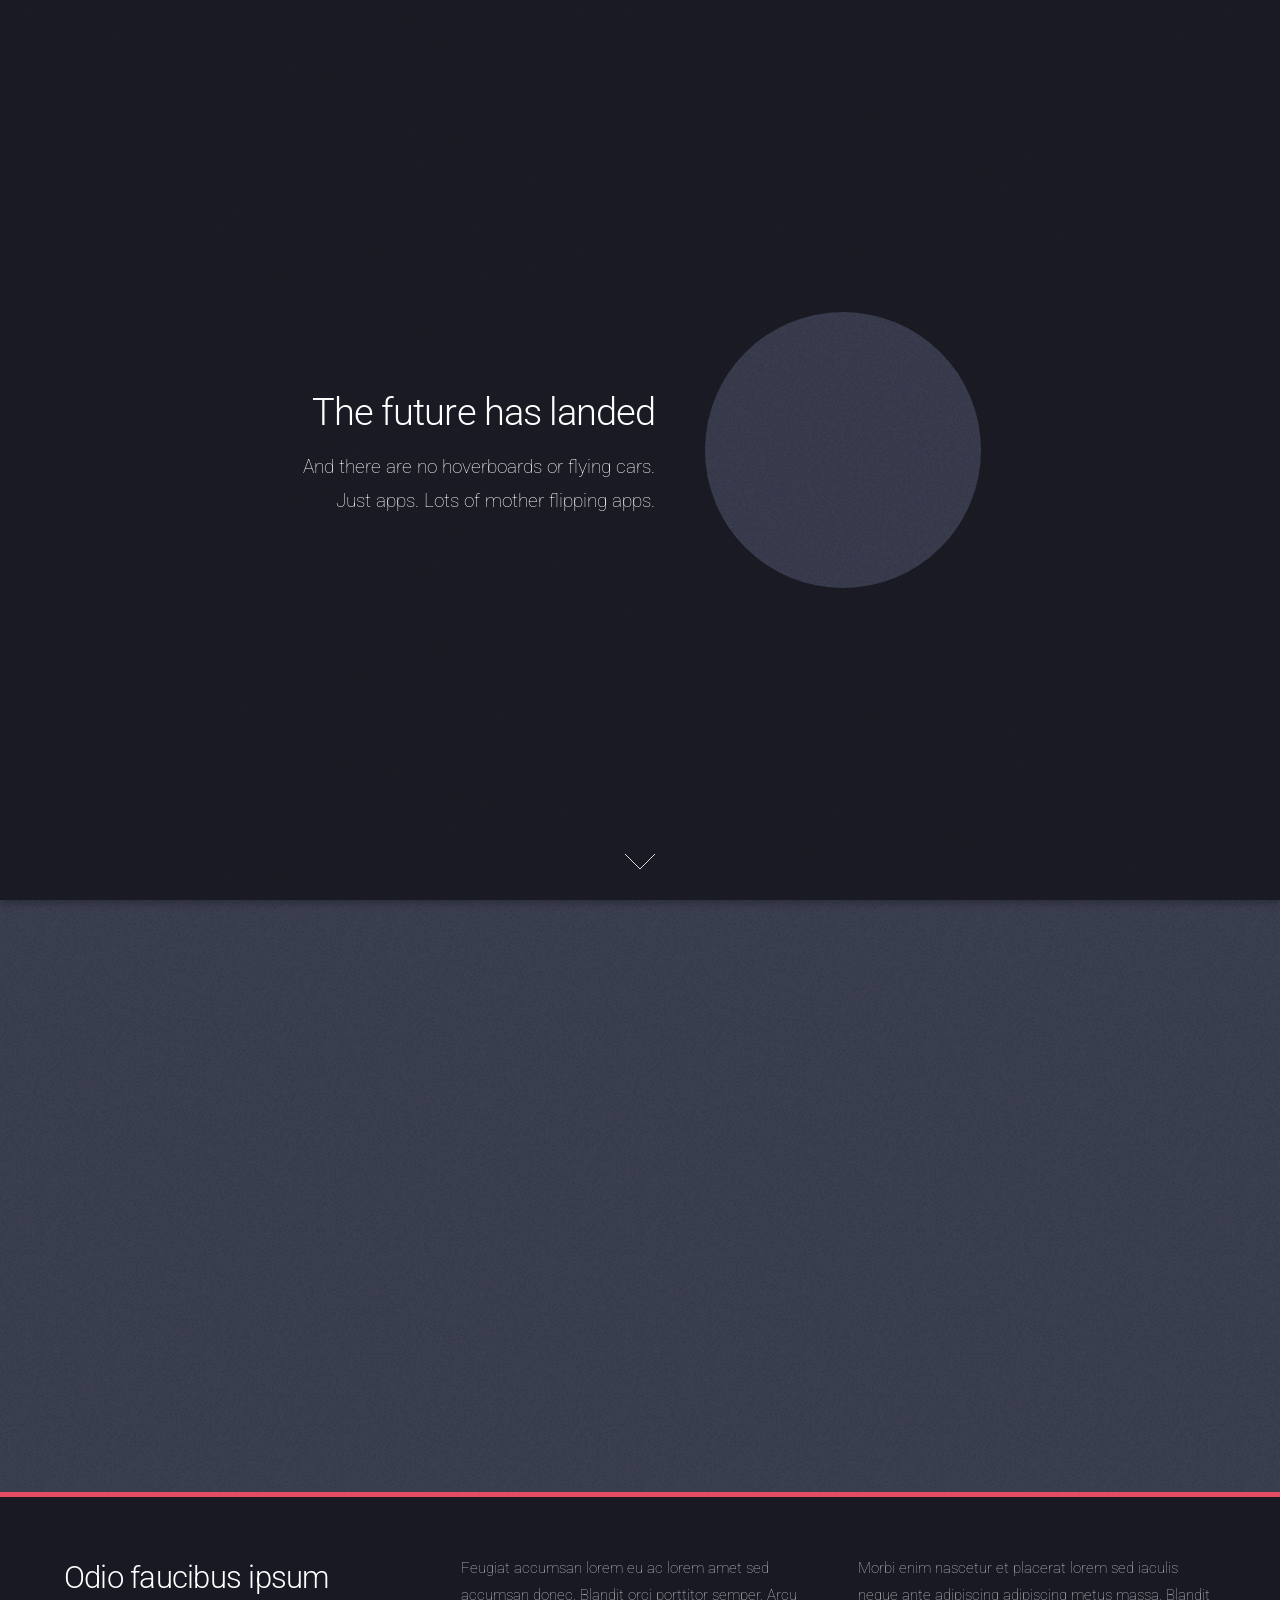
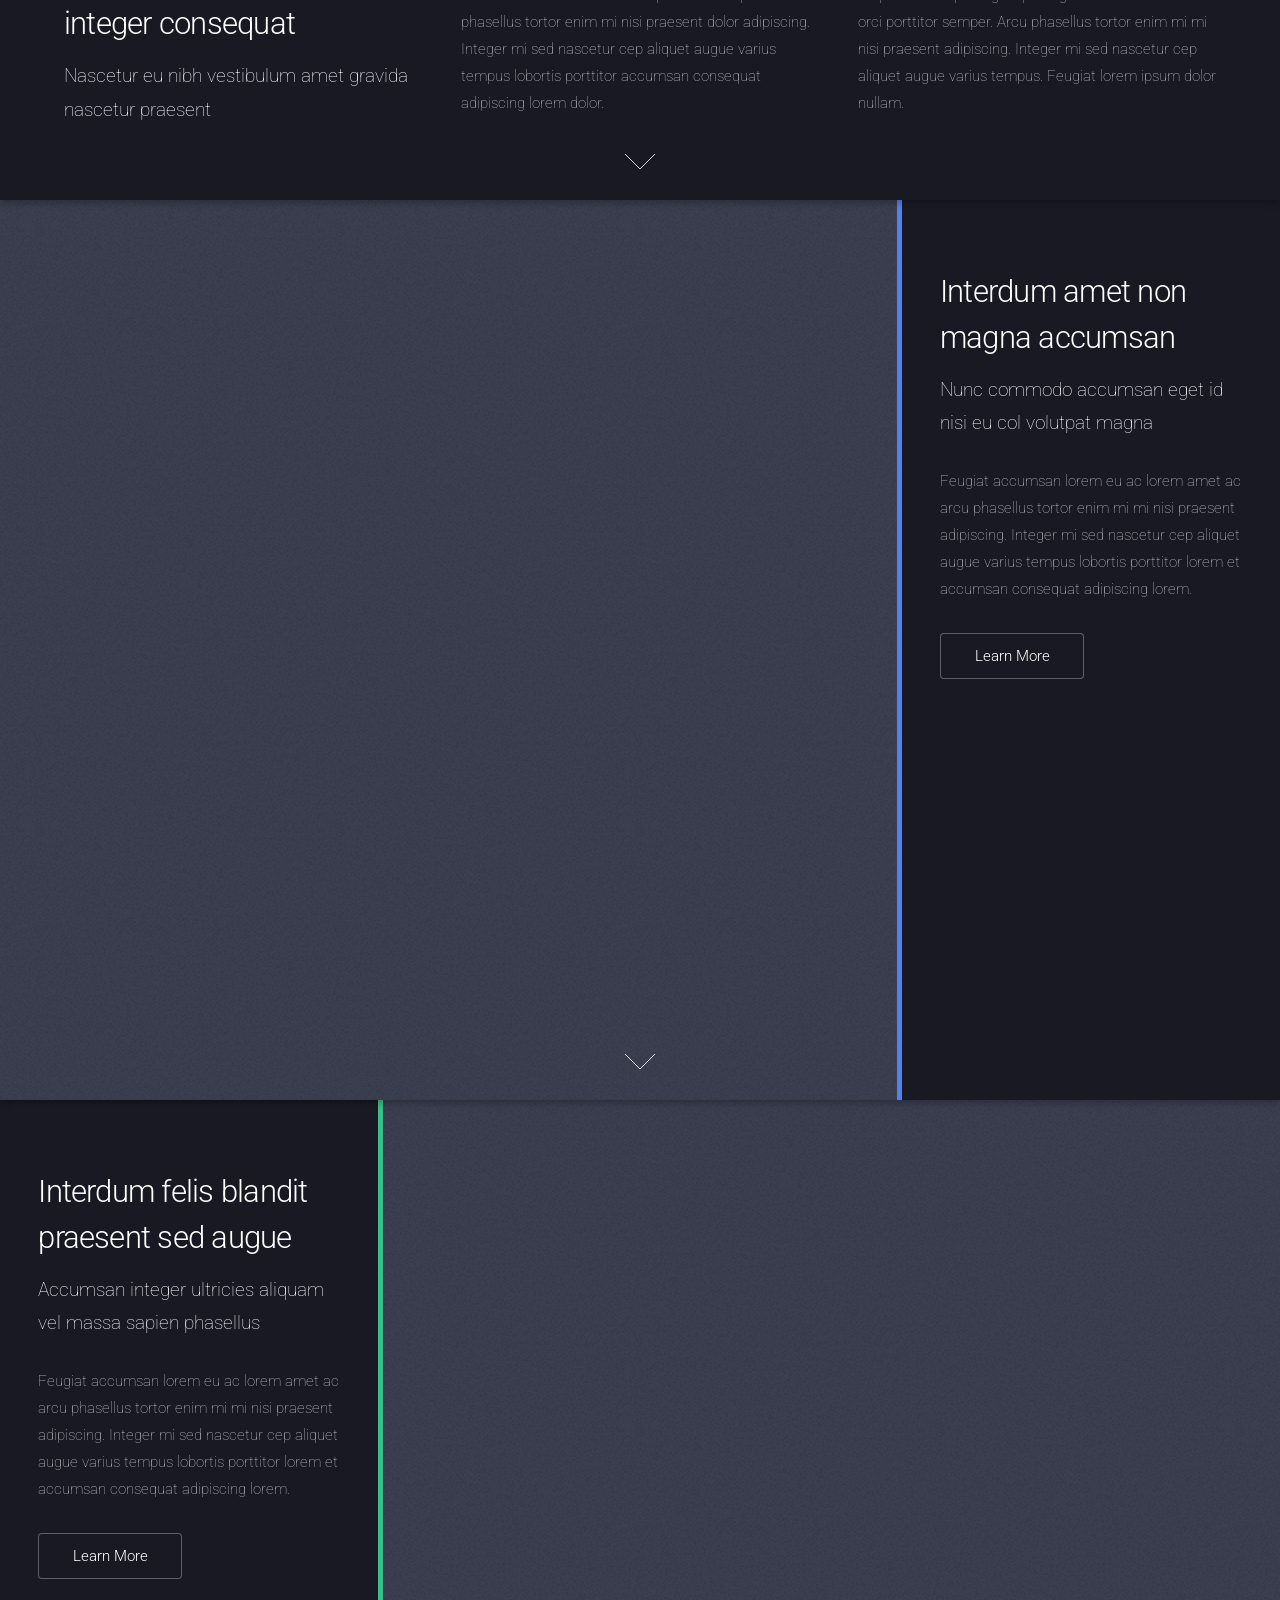
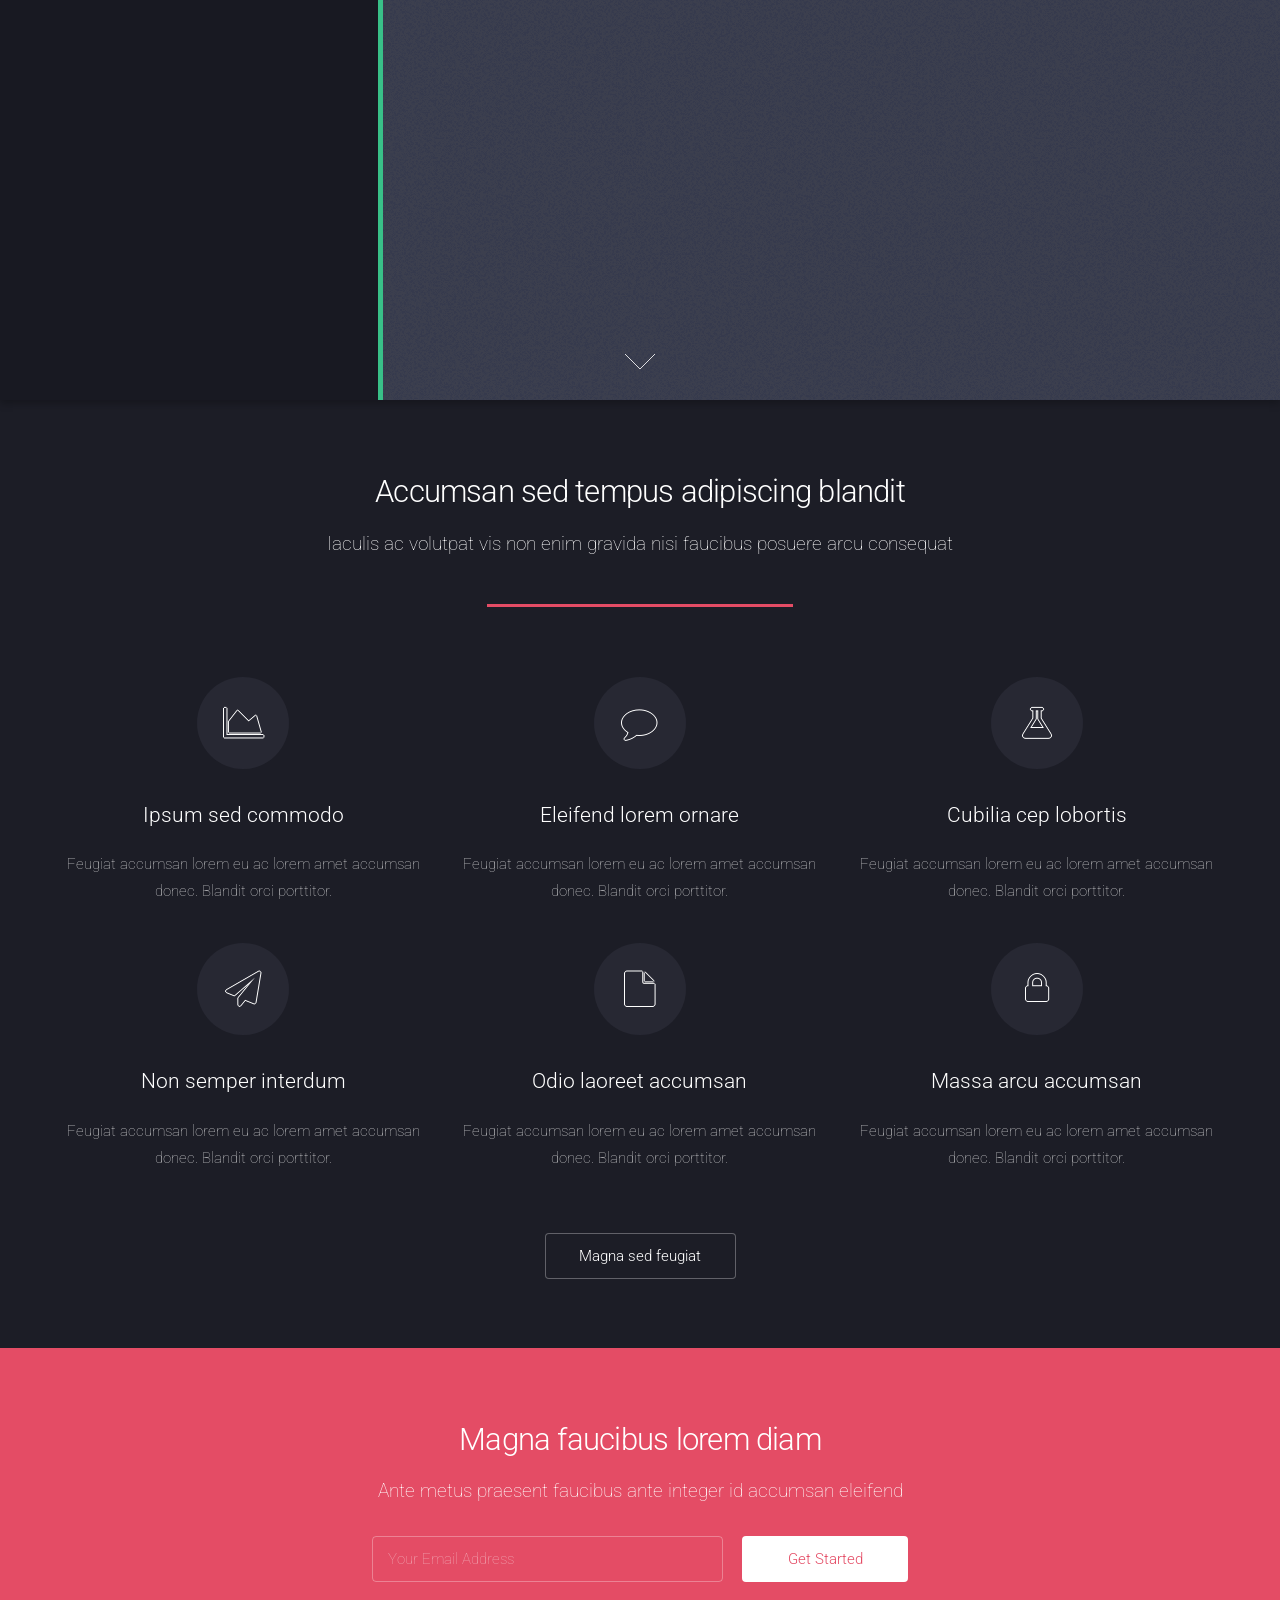
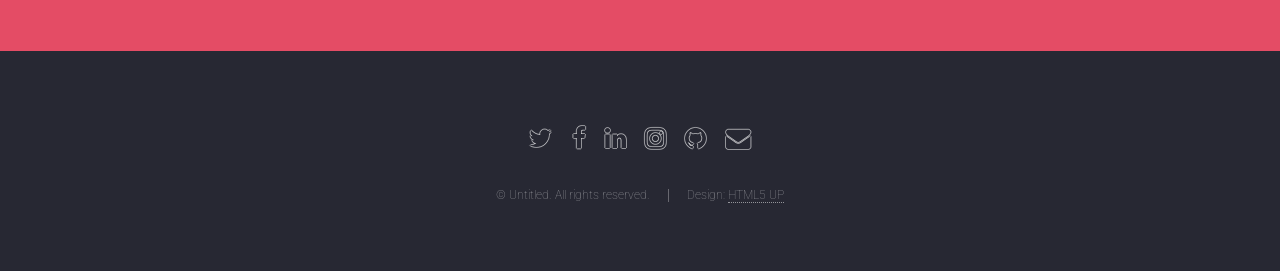
==== commit b0bb9605: "commented out header" ====
--- a/portfolio/index.html
+++ b/portfolio/index.html
@@ -6,7 +6,7 @@
 -->
 <html>
 	<head>
-		<title>Landed by HTML5 UP</title>
+		<title>Aciel Ochoa</title>
 		<meta charset="utf-8" />
 		<meta name="viewport" content="width=device-width, initial-scale=1, user-scalable=no" />
 		<link rel="stylesheet" href="assets/css/main.css" />
@@ -16,6 +16,7 @@
 		<div id="page-wrapper">
 
 			<!-- Header -->
+<!--
 				<header id="header">
 					<h1 id="logo"><a href="index.html">Landed</a></h1>
 					<nav id="nav">
@@ -43,6 +44,7 @@
 						</ul>
 					</nav>
 				</header>
+-->
 
 			<!-- Banner -->
 				<section id="banner">
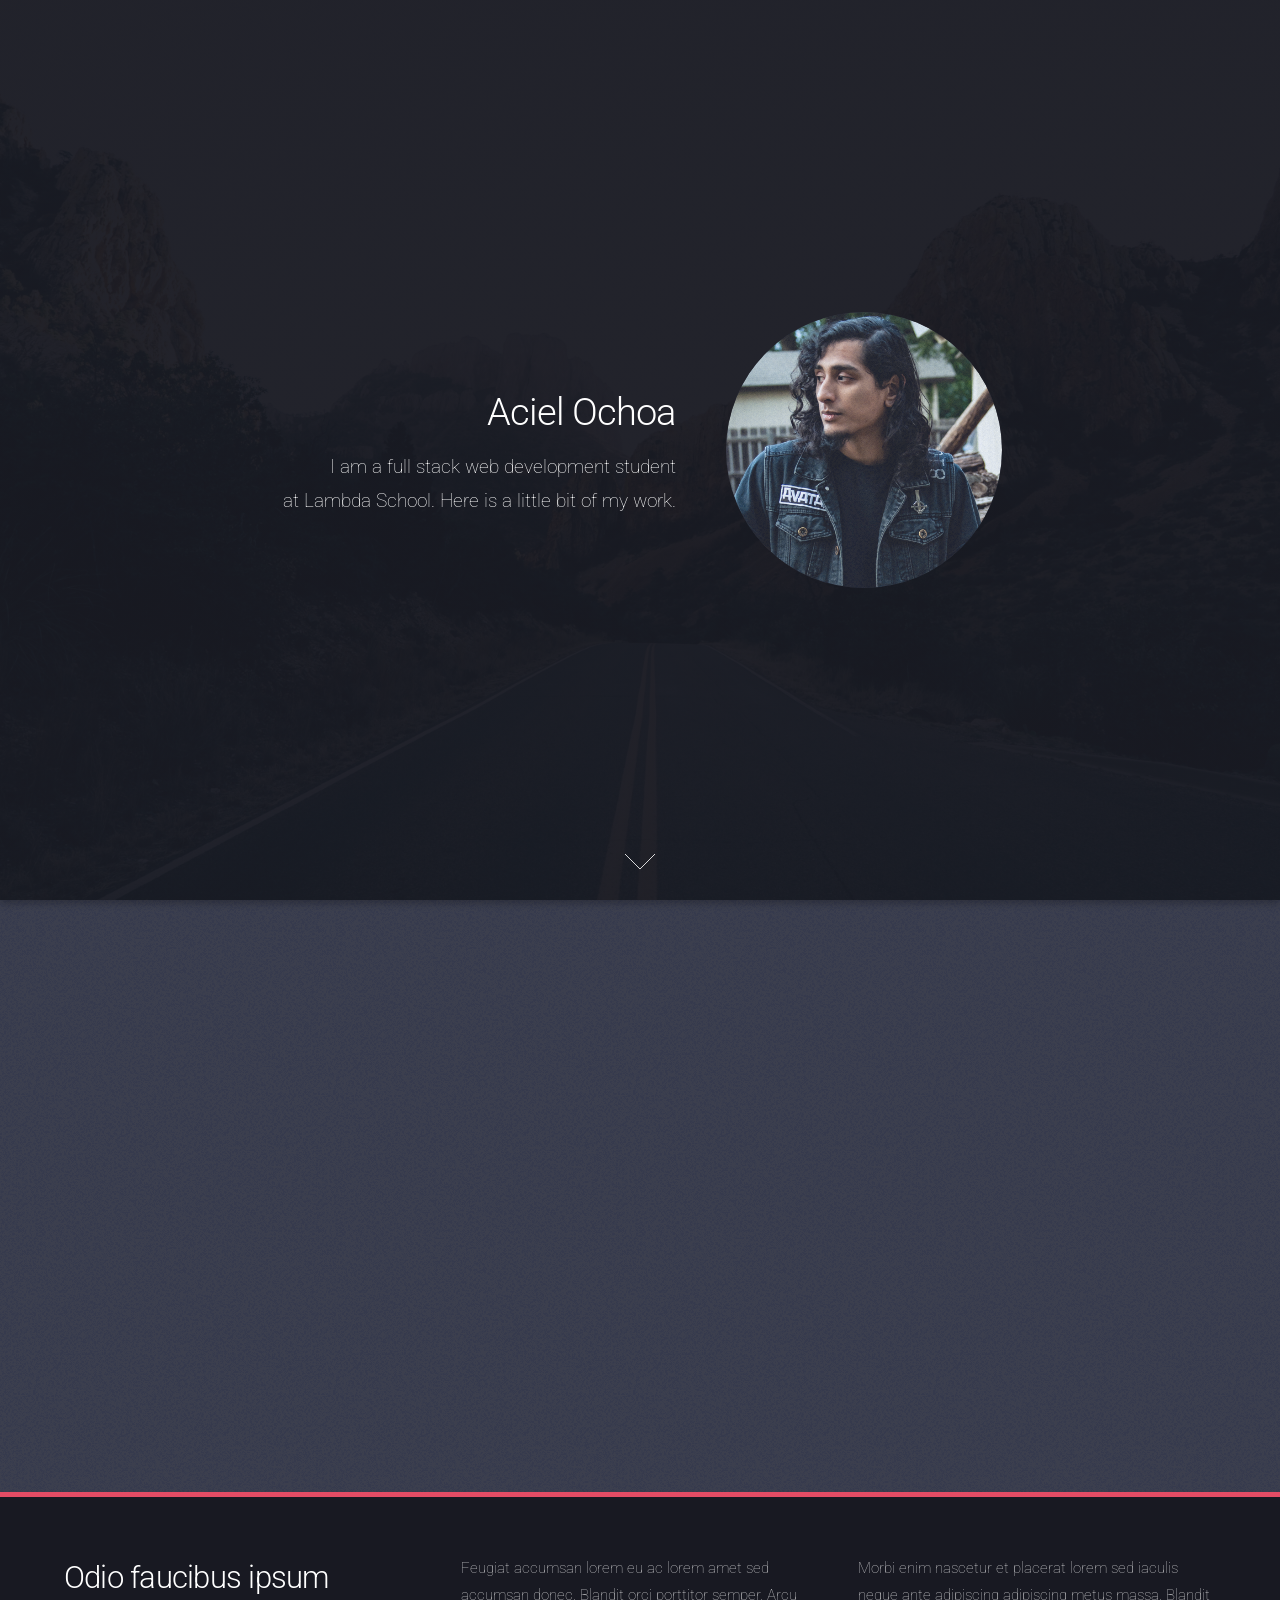
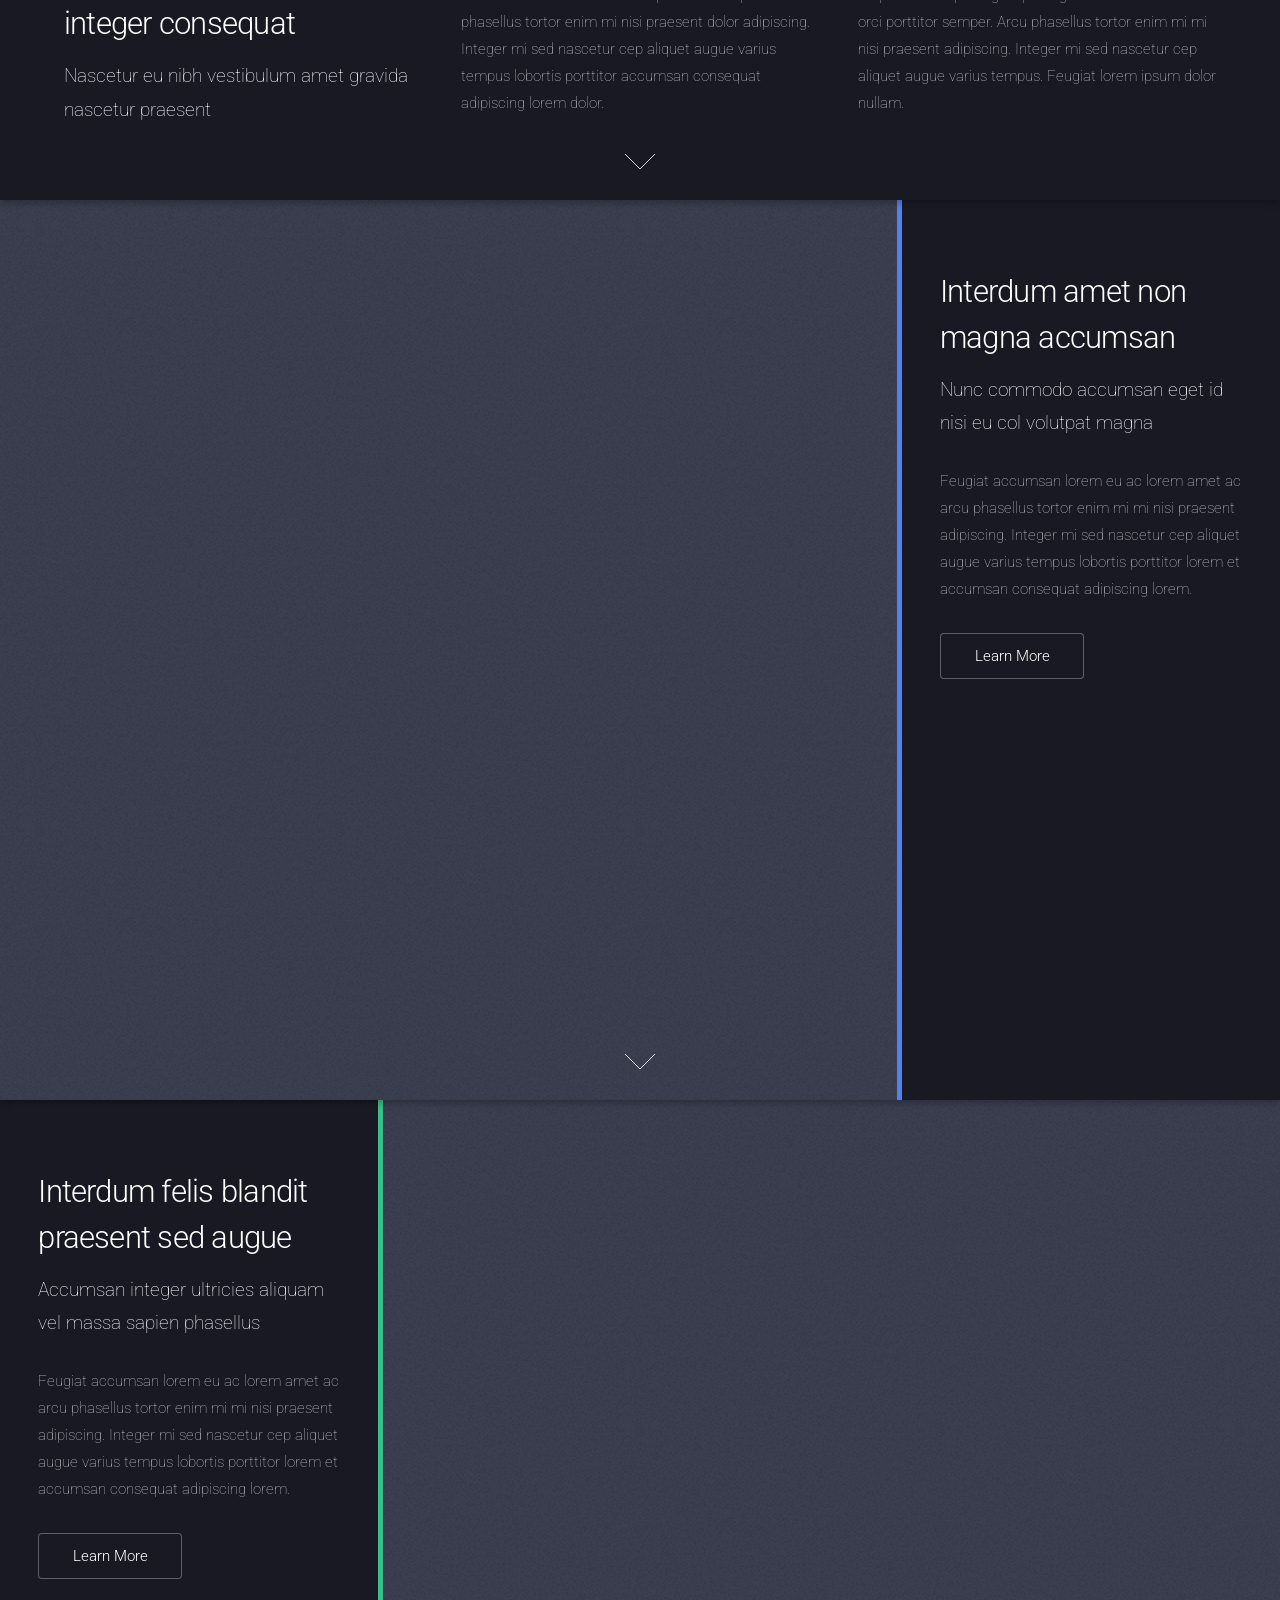
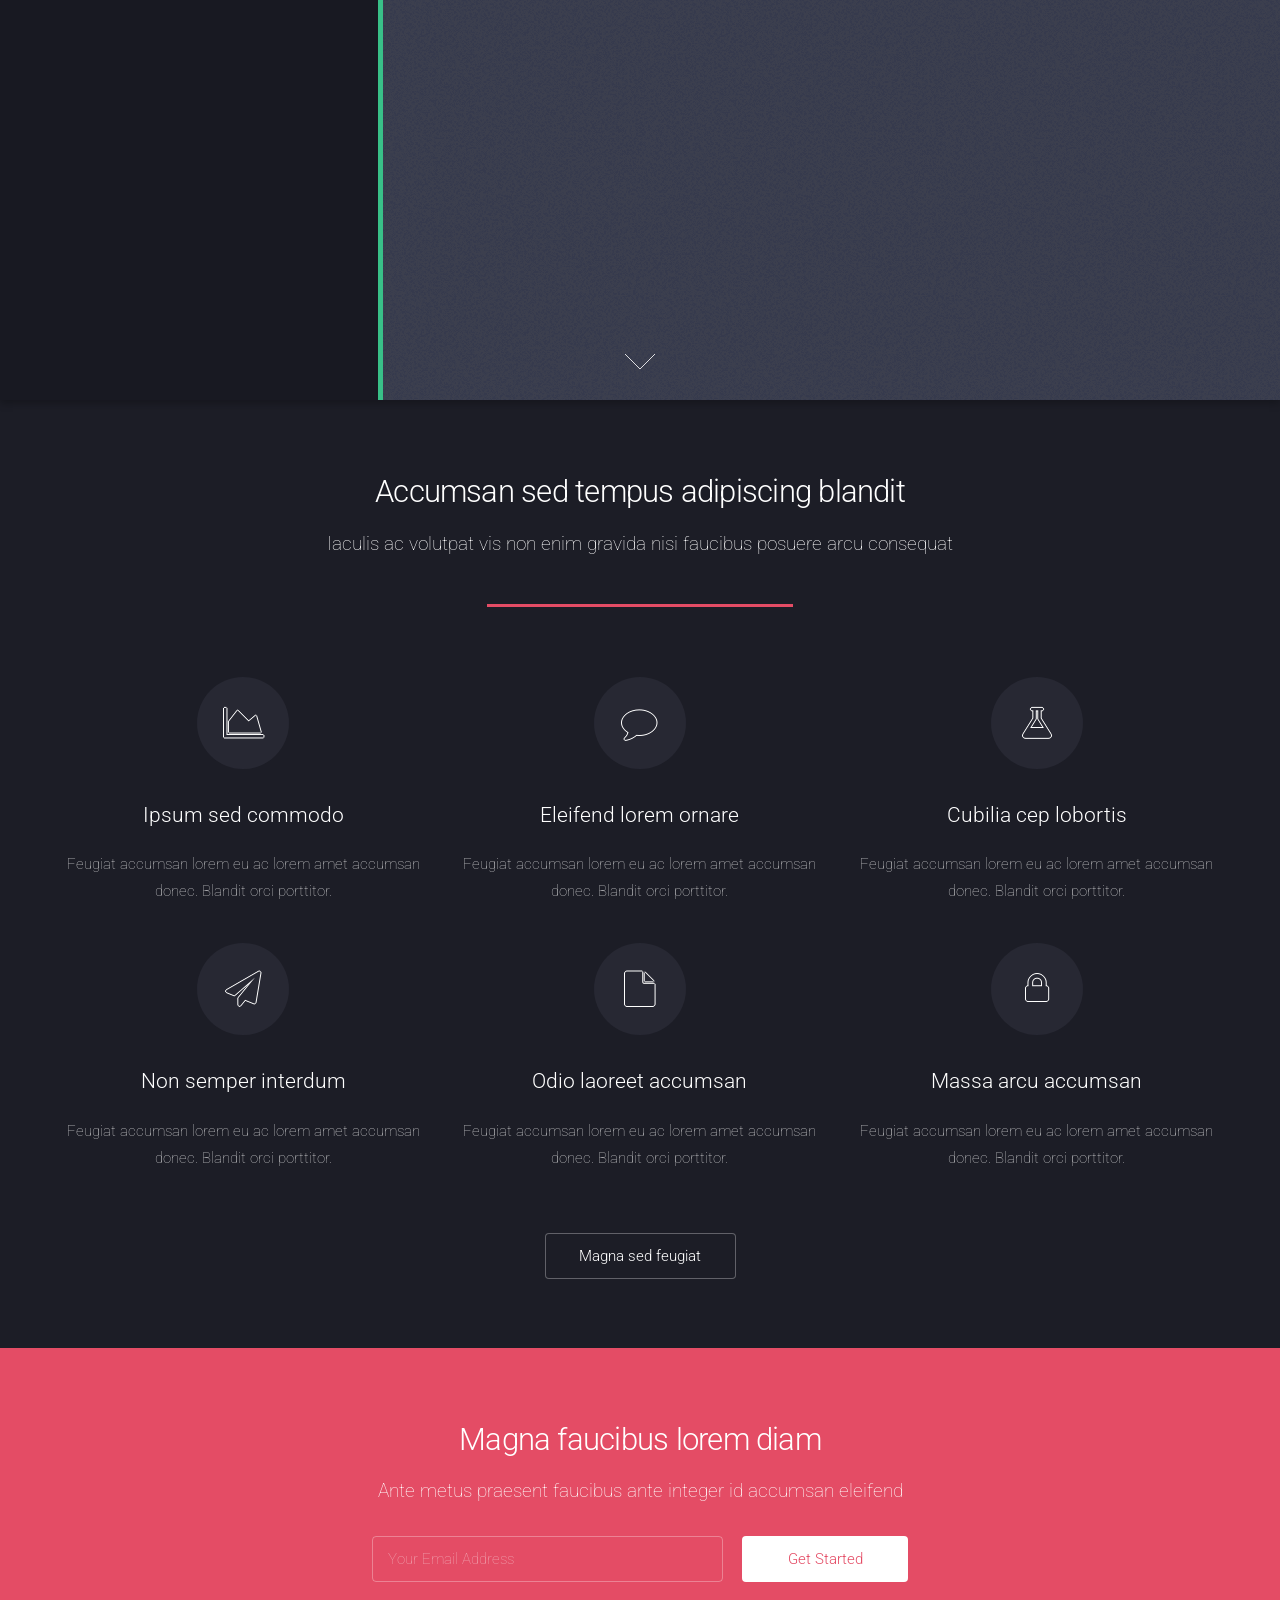
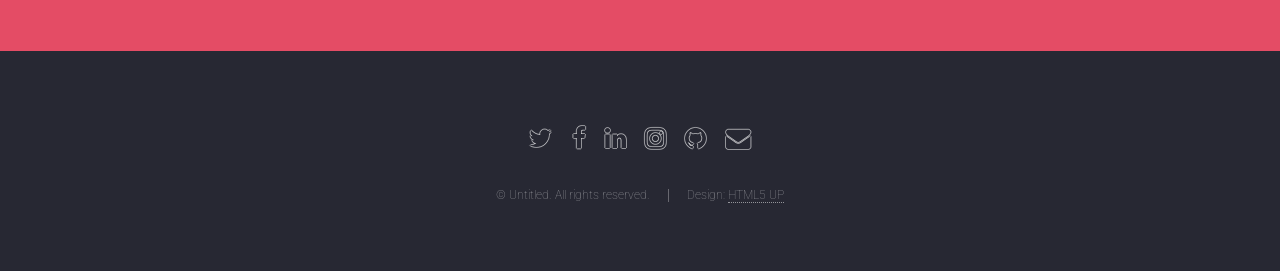
==== commit 79838a18: "updated top banner" ====
--- a/portfolio/index.html
+++ b/portfolio/index.html
@@ -50,11 +50,11 @@
 				<section id="banner">
 					<div class="content">
 						<header>
-							<h2>The future has landed</h2>
-							<p>And there are no hoverboards or flying cars.<br />
-							Just apps. Lots of mother flipping apps.</p>
-						</header>
-						<span class="image"><img src="images/pic01.jpg" alt="" /></span>
+							<h2>Aciel Ochoa</h2>
+							<p>I am a full stack web development student<br />
+							at Lambda School. Here is a little bit of my work.</p>
+						</header>
+						<span class="image"><img src="images/profile.jpg" alt="" /></span>
 					</div>
 					<a href="#one" class="goto-next scrolly">Next</a>
 				</section>
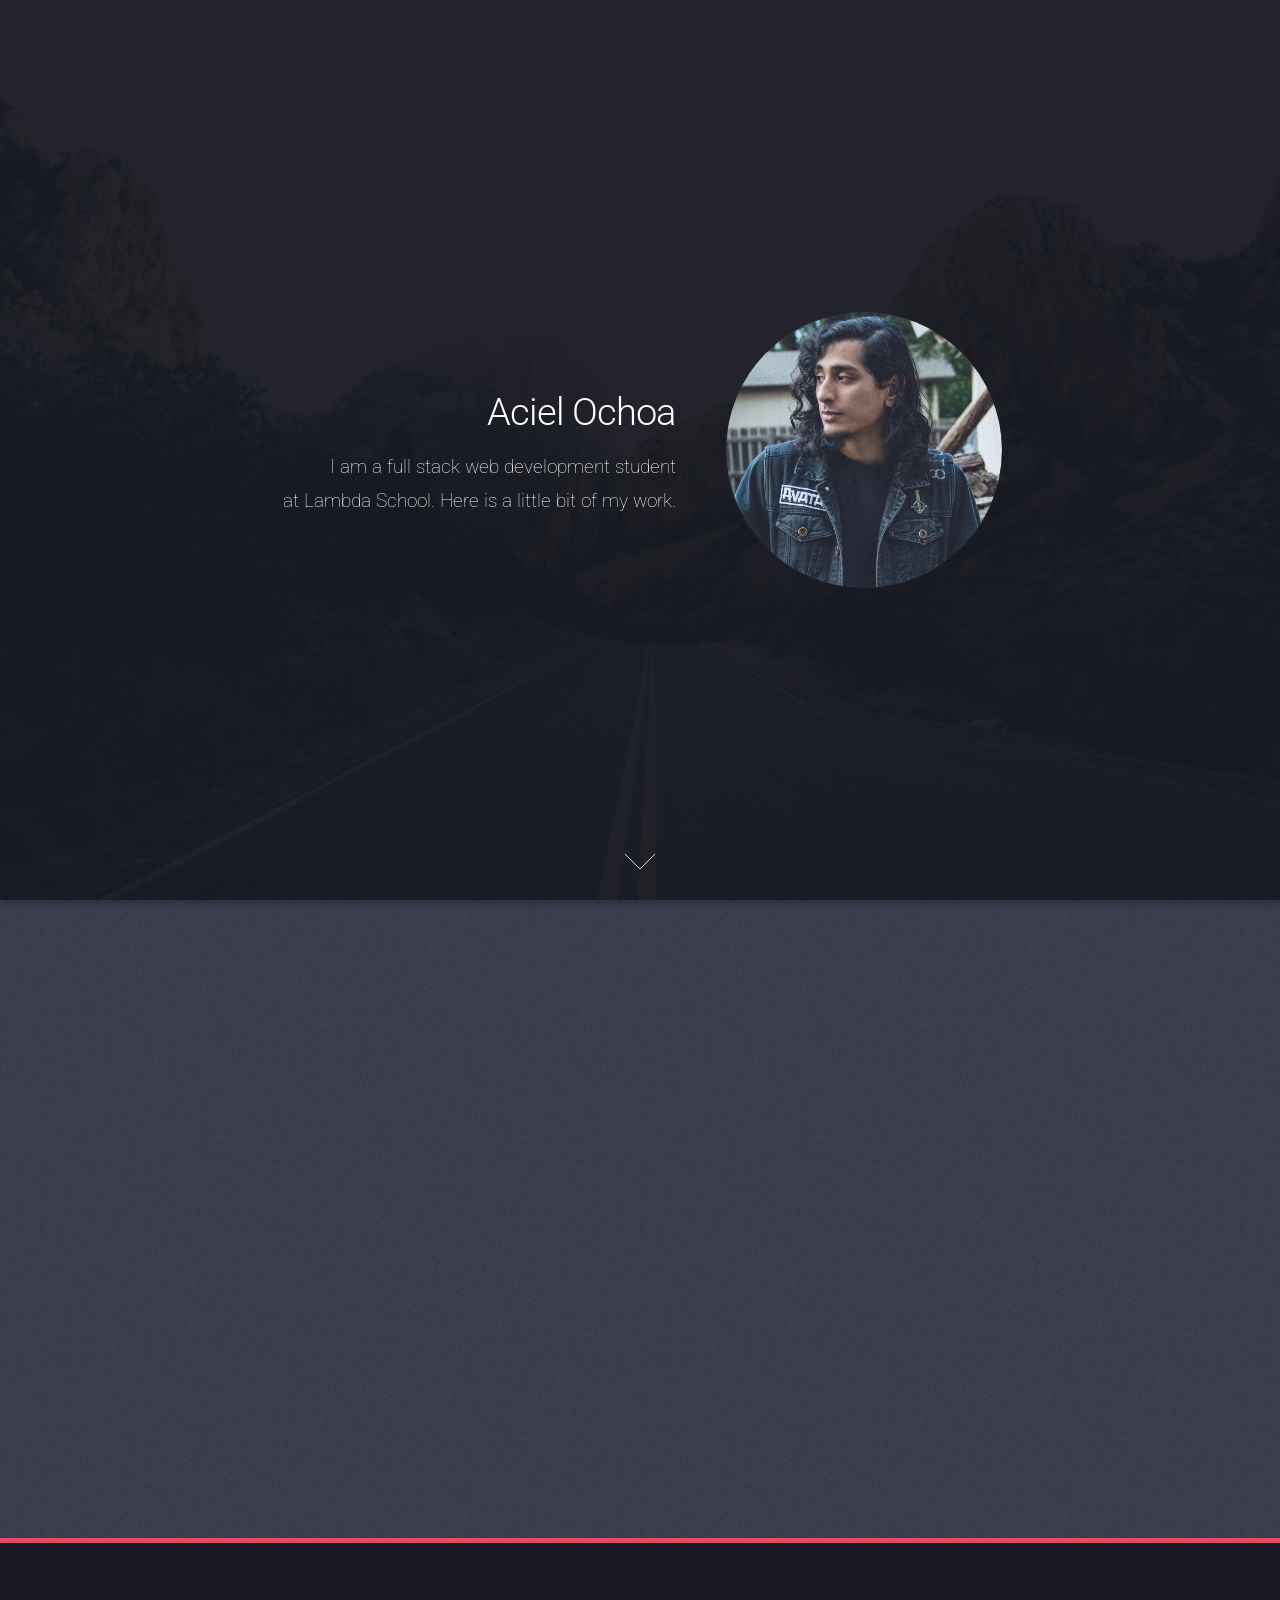
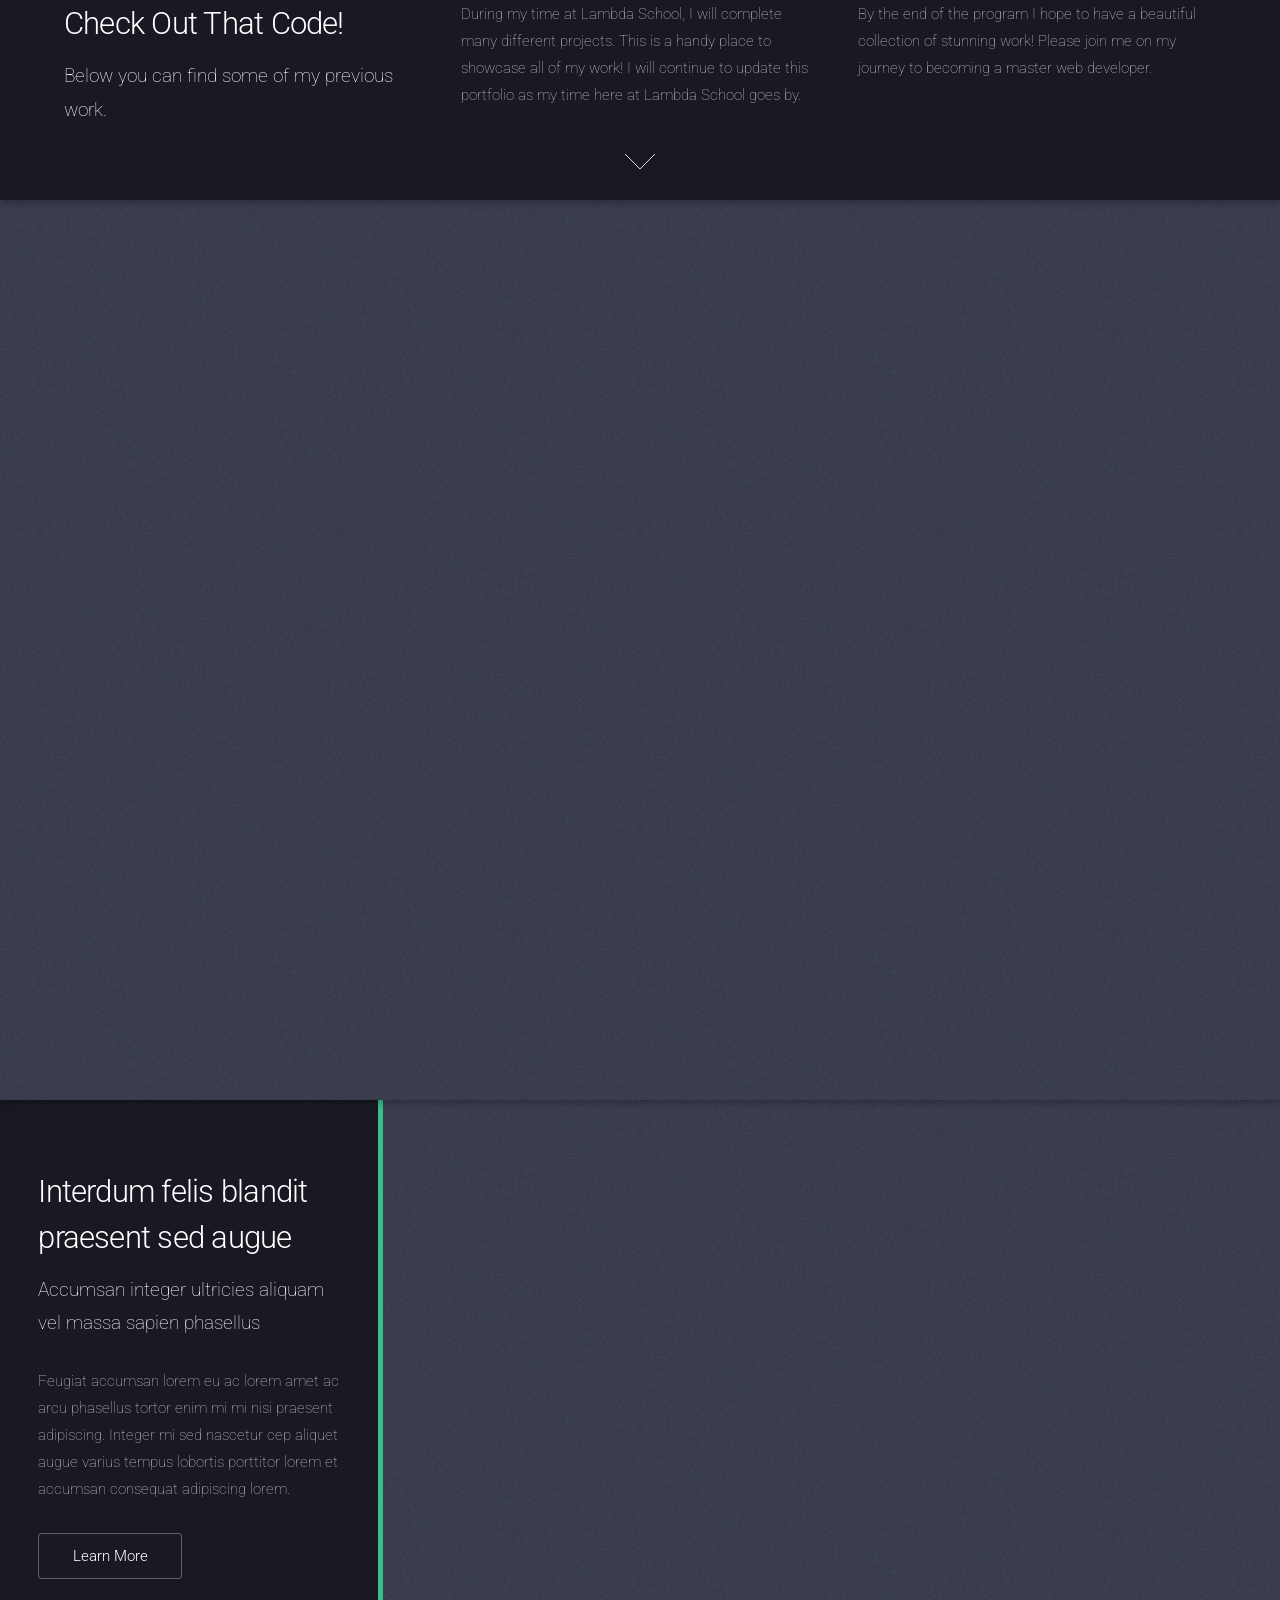
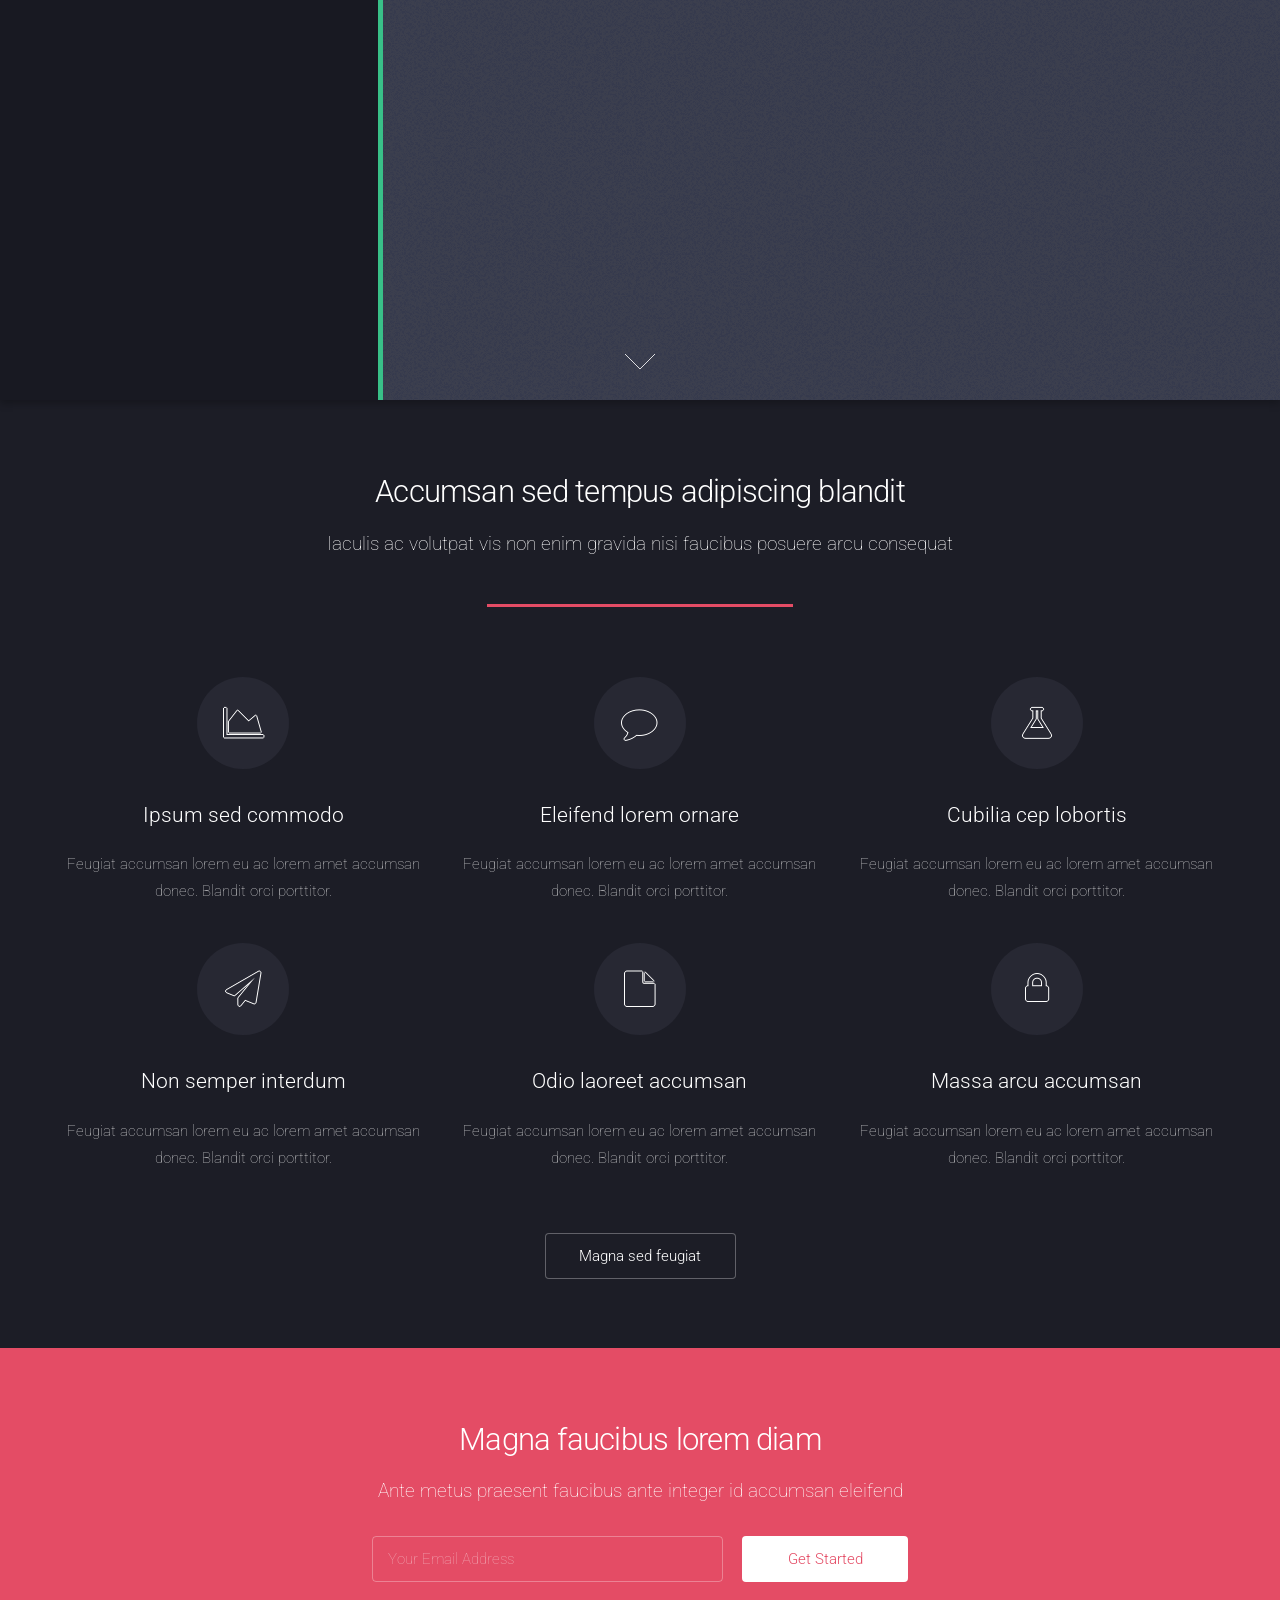
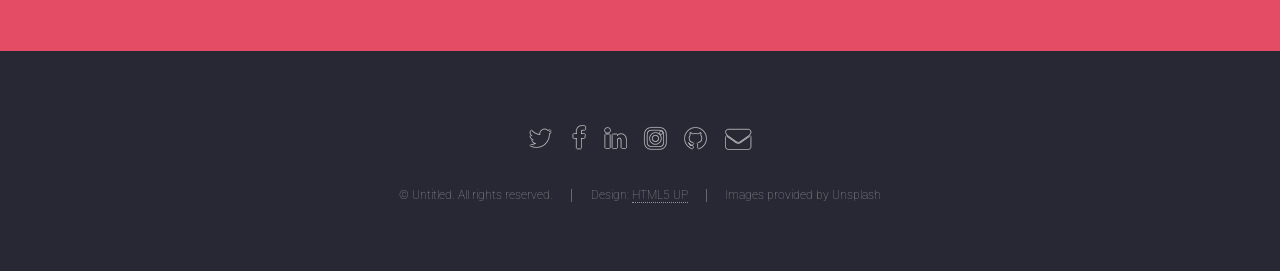
==== commit b797d378: "updated `section id="one"`" ====
--- a/portfolio/index.html
+++ b/portfolio/index.html
@@ -54,7 +54,7 @@
 							<p>I am a full stack web development student<br />
 							at Lambda School. Here is a little bit of my work.</p>
 						</header>
-						<span class="image"><img src="images/profile.jpg" alt="" /></span>
+						<span class="image"><img src="images/pic01.jpg" alt="" /></span>
 					</div>
 					<a href="#one" class="goto-next scrolly">Next</a>
 				</section>
@@ -67,23 +67,15 @@
 							<div class="row">
 								<div class="col-4 col-12-medium">
 									<header>
-										<h2>Odio faucibus ipsum integer consequat</h2>
-										<p>Nascetur eu nibh vestibulum amet gravida nascetur praesent</p>
+										<h2>Check Out That Code!</h2>
+										<p>Below you can find some of my previous work.</p>
 									</header>
 								</div>
 								<div class="col-4 col-12-medium">
-									<p>Feugiat accumsan lorem eu ac lorem amet sed accumsan donec.
-									Blandit orci porttitor semper. Arcu phasellus tortor enim mi
-									nisi praesent dolor adipiscing. Integer mi sed nascetur cep aliquet
-									augue varius tempus lobortis porttitor accumsan consequat
-									adipiscing lorem dolor.</p>
+									<p>During my time at Lambda School, I will complete many different projects. This is a handy place to showcase all of my work! I will continue to update this portfolio as my time here at Lambda School goes by.</p>
 								</div>
 								<div class="col-4 col-12-medium">
-									<p>Morbi enim nascetur et placerat lorem sed iaculis neque ante
-									adipiscing adipiscing metus massa. Blandit orci porttitor semper.
-									Arcu phasellus tortor enim mi mi nisi praesent adipiscing. Integer
-									mi sed nascetur cep aliquet augue varius tempus. Feugiat lorem
-									ipsum dolor nullam.</p>
+									<p>By the end of the program I hope to have a beautiful collection of stunning work! Please join me on my journey to becoming a master web developer.</p>
 								</div>
 							</div>
 						</div>
@@ -199,7 +191,7 @@
 						<li><a href="#" class="icon alt fa-envelope"><span class="label">Email</span></a></li>
 					</ul>
 					<ul class="copyright">
-						<li>&copy; Untitled. All rights reserved.</li><li>Design: <a href="http://html5up.net">HTML5 UP</a></li>
+						<li>&copy; Untitled. All rights reserved.</li><li>Design: <a href="http://html5up.net">HTML5 UP</a></li><li>Images provided by Unsplash </li>
 					</ul>
 				</footer>
 
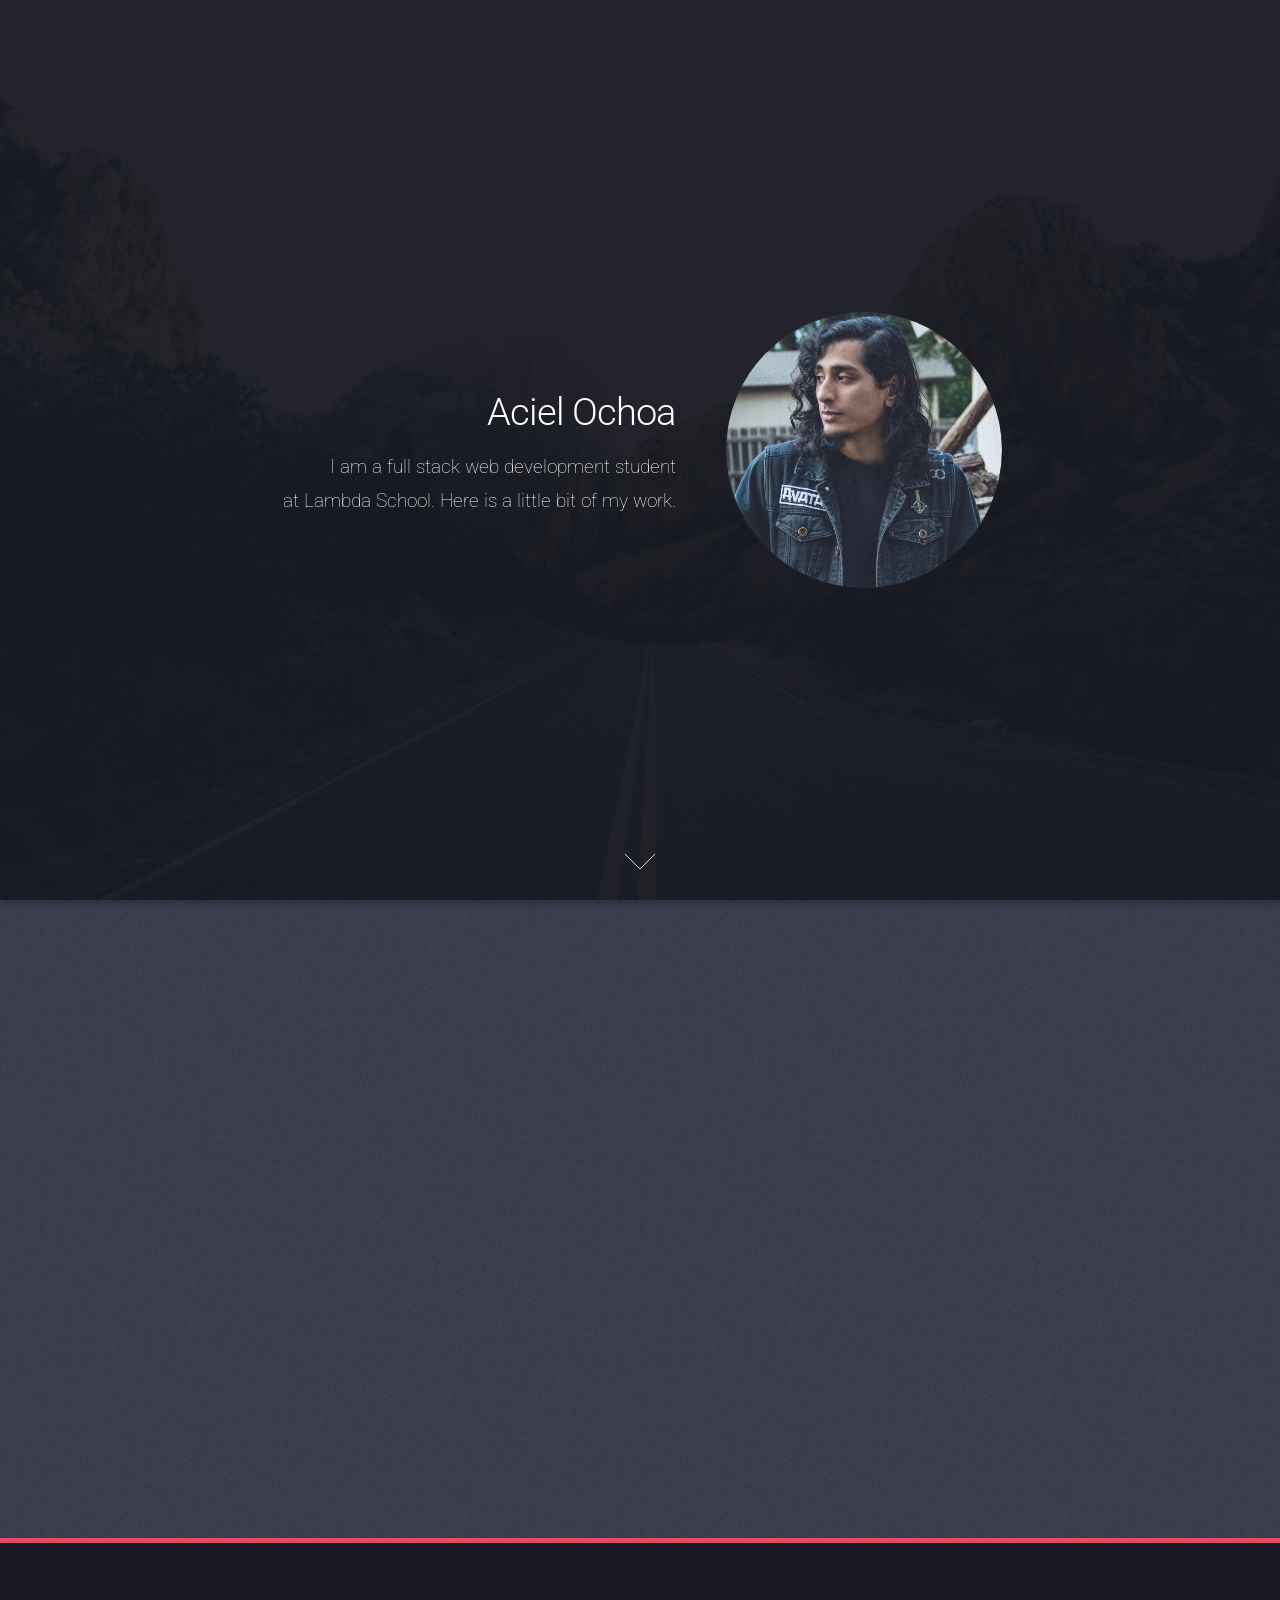
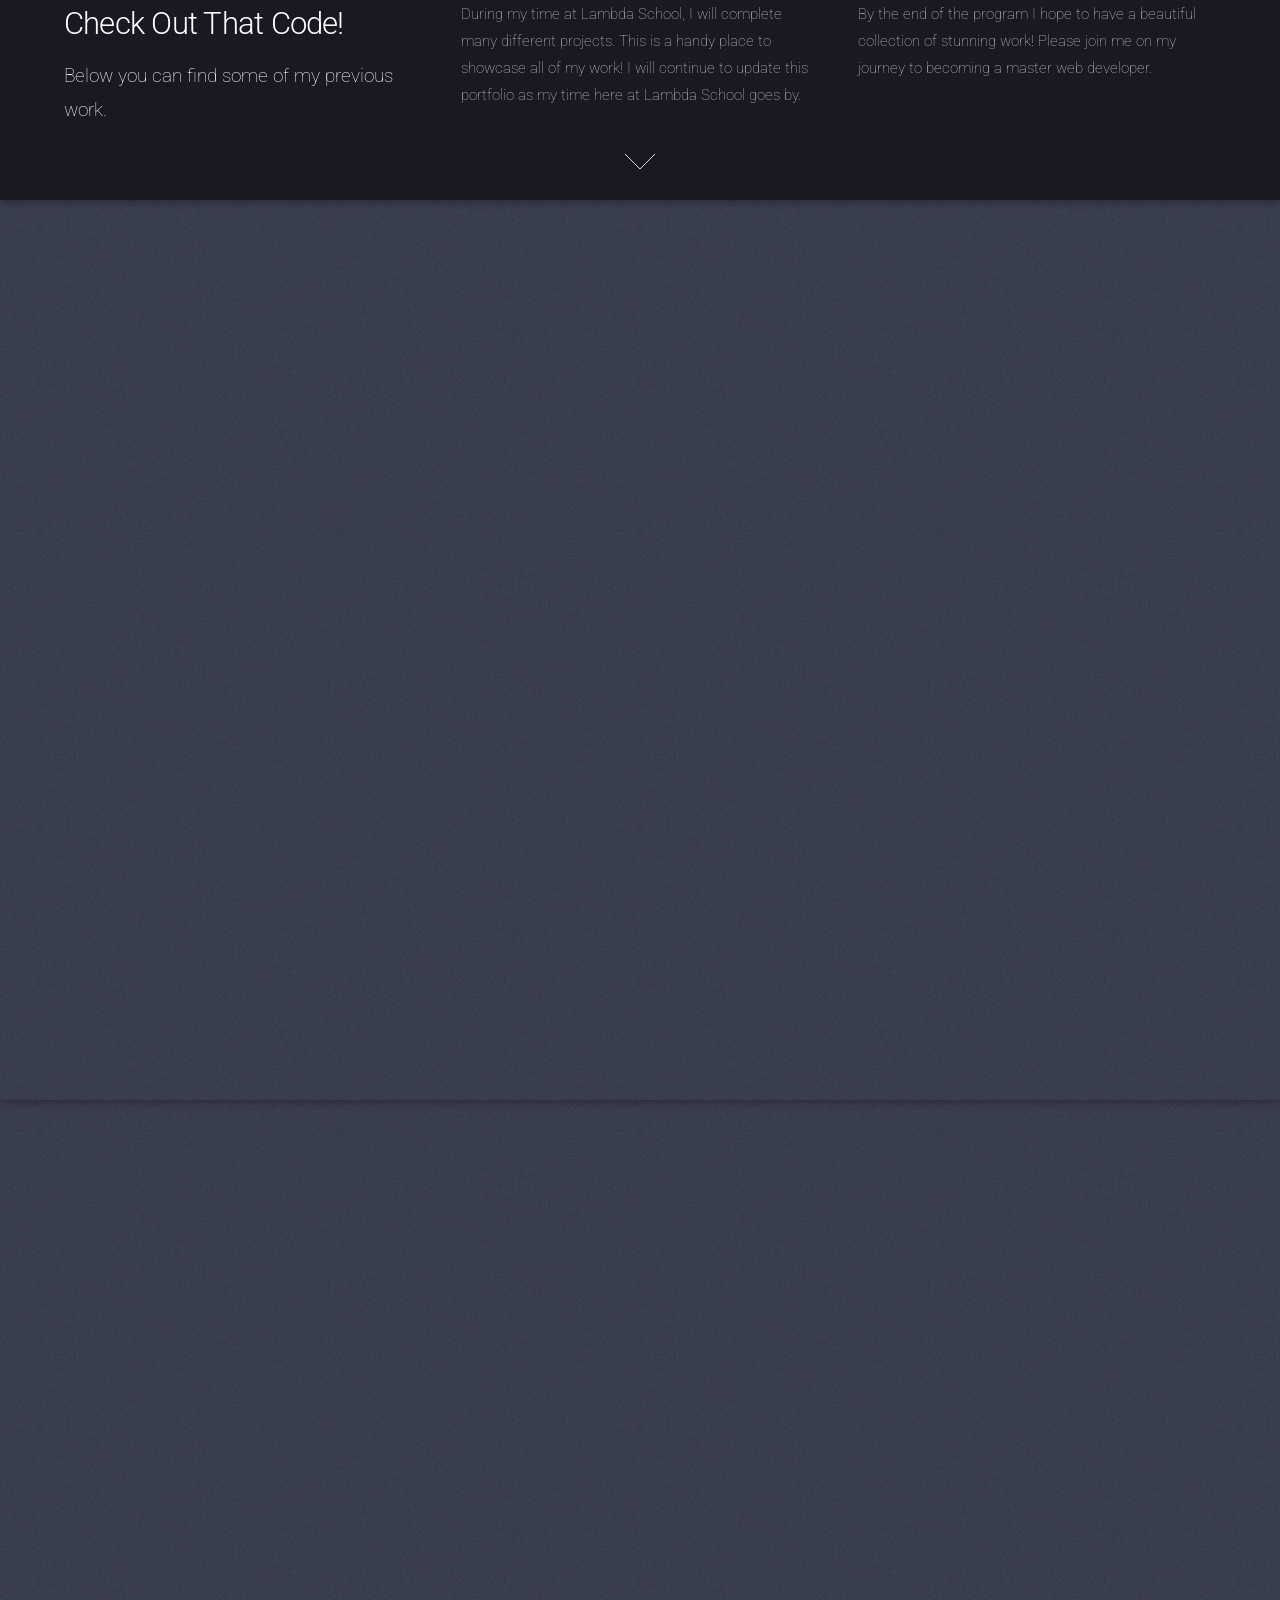
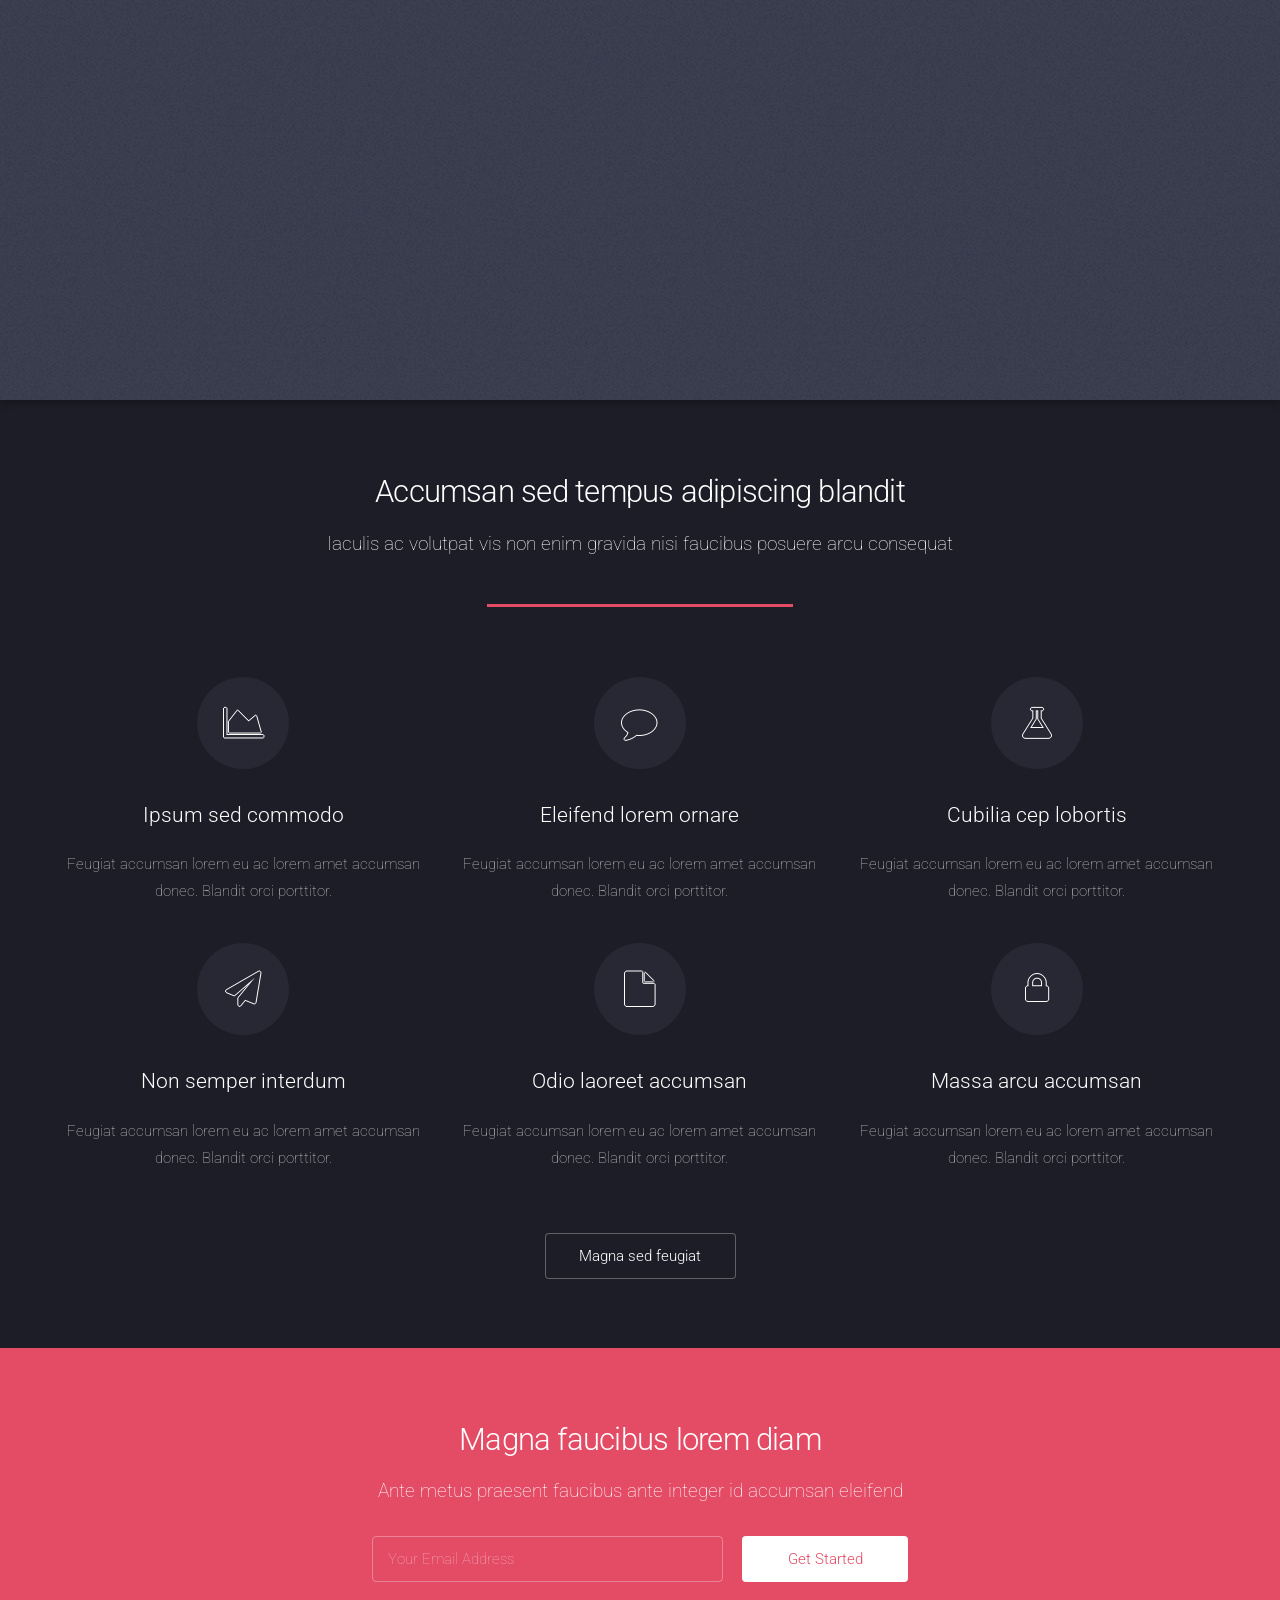
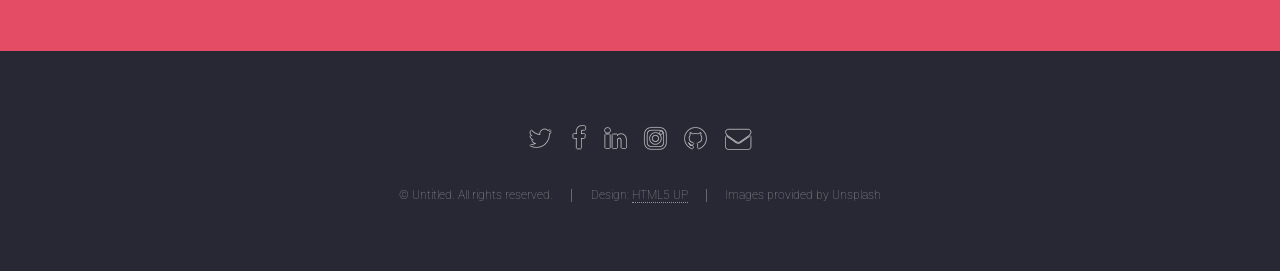
==== commit 4318a042: "updated `section id="three"" ====
--- a/portfolio/index.html
+++ b/portfolio/index.html
@@ -54,7 +54,7 @@
 							<p>I am a full stack web development student<br />
 							at Lambda School. Here is a little bit of my work.</p>
 						</header>
-						<span class="image"><img src="images/pic01.jpg" alt="" /></span>
+						<span class="image"><img src="images/pic01.jpg" alt="Picture of Aciel Ochoa" /></span>
 					</div>
 					<a href="#one" class="goto-next scrolly">Next</a>
 				</section>
@@ -88,12 +88,12 @@
 					<span class="image fit main"><img src="images/pic03.jpg" alt="" /></span>
 					<div class="content">
 						<header>
-							<h2>Interdum amet non magna accumsan</h2>
-							<p>Nunc commodo accumsan eget id nisi eu col volutpat magna</p>
-						</header>
-						<p>Feugiat accumsan lorem eu ac lorem amet ac arcu phasellus tortor enim mi mi nisi praesent adipiscing. Integer mi sed nascetur cep aliquet augue varius tempus lobortis porttitor lorem et accumsan consequat adipiscing lorem.</p>
+							<h2>Sweet Eats Bakery</h2>
+							<p>HTML &amp; CSS Practice</p>
+						</header>
+						<p>This page was one of our first projects at Lambda School. We practiced using semantic HTML and CSS to style a webpage.</p>
 						<ul class="actions">
-							<li><a href="#" class="button">Learn More</a></li>
+							<li><a href="https://codepen.io/aochoa1995/full/Lvgbdd" class="button" target="_blank">Visit Page</a></li>
 						</ul>
 					</div>
 					<a href="#three" class="goto-next scrolly">Next</a>
@@ -104,12 +104,12 @@
 					<span class="image fit main bottom"><img src="images/pic04.jpg" alt="" /></span>
 					<div class="content">
 						<header>
-							<h2>Interdum felis blandit praesent sed augue</h2>
-							<p>Accumsan integer ultricies aliquam vel massa sapien phasellus</p>
-						</header>
-						<p>Feugiat accumsan lorem eu ac lorem amet ac arcu phasellus tortor enim mi mi nisi praesent adipiscing. Integer mi sed nascetur cep aliquet augue varius tempus lobortis porttitor lorem et accumsan consequat adipiscing lorem.</p>
+							<h2>Sprint I - User Interface</h2>
+							<p>Applying concepts learned in the first Sprint at Lambda School</p>
+						</header>
+						<p>In our first sprint we studied semantic HTML, CSS Fundamentals, CSS Flexbox Module, and Git. This challenge put our skills to the test. We were given two design files in order to create the Home, and About pages.</p>
 						<ul class="actions">
-							<li><a href="#" class="button">Learn More</a></li>
+							<li><a href="https://aceishuman.github.io/Sprint-Challenge--User-Interface/index.html" class="button" target="_blank">Visit Page</a></li>
 						</ul>
 					</div>
 					<a href="#four" class="goto-next scrolly">Next</a>
